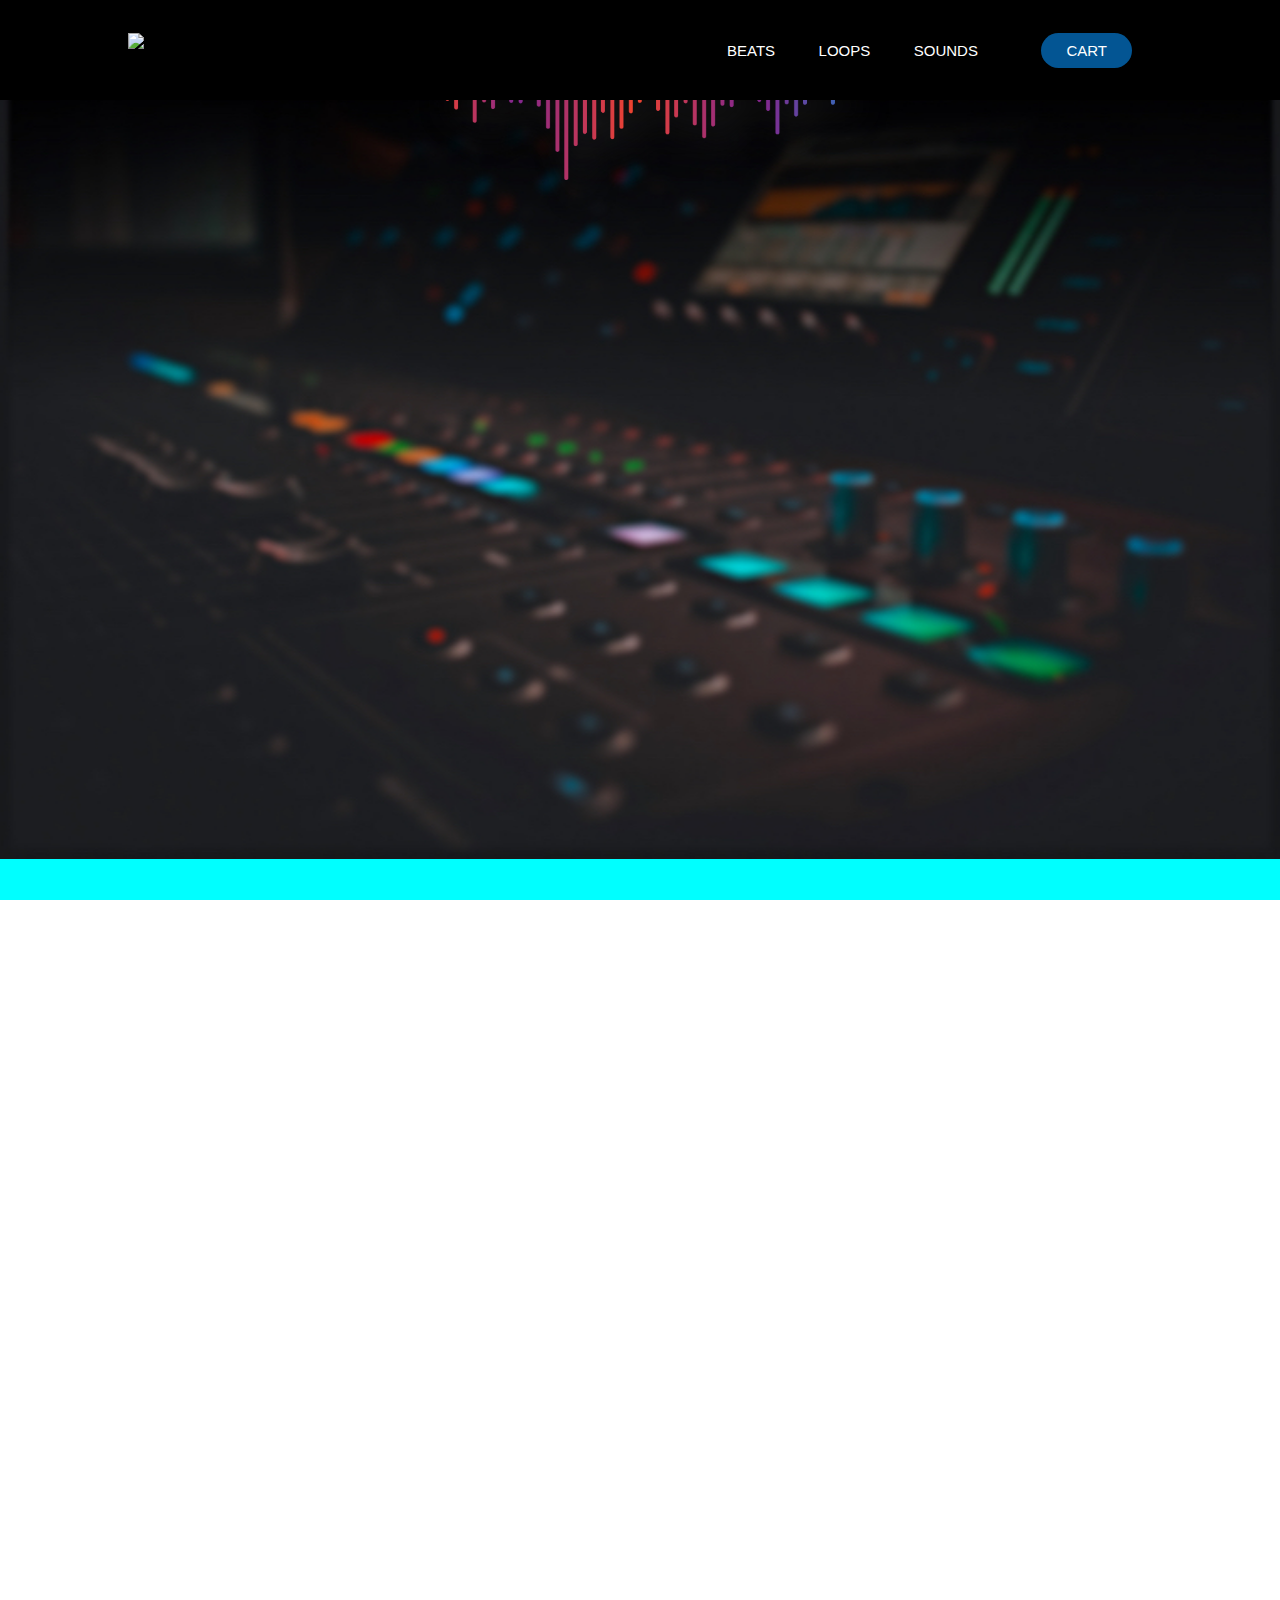
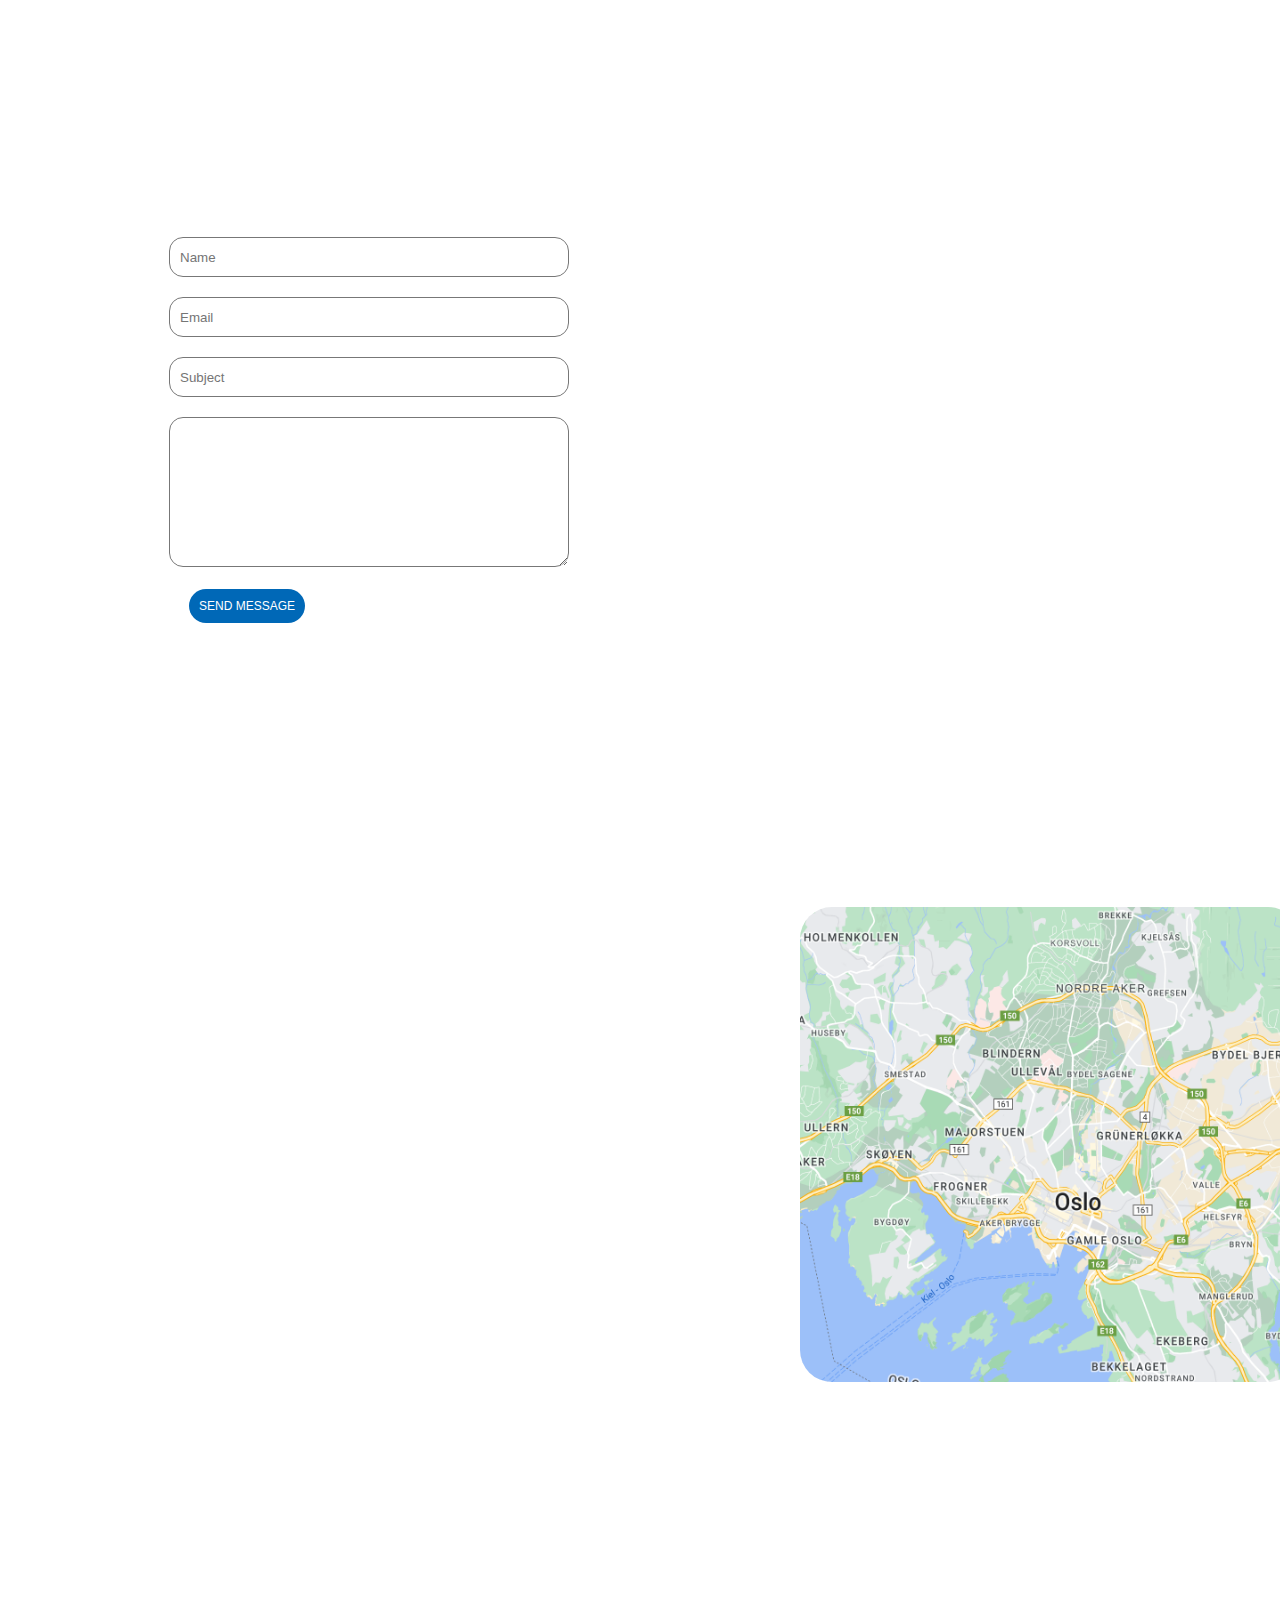
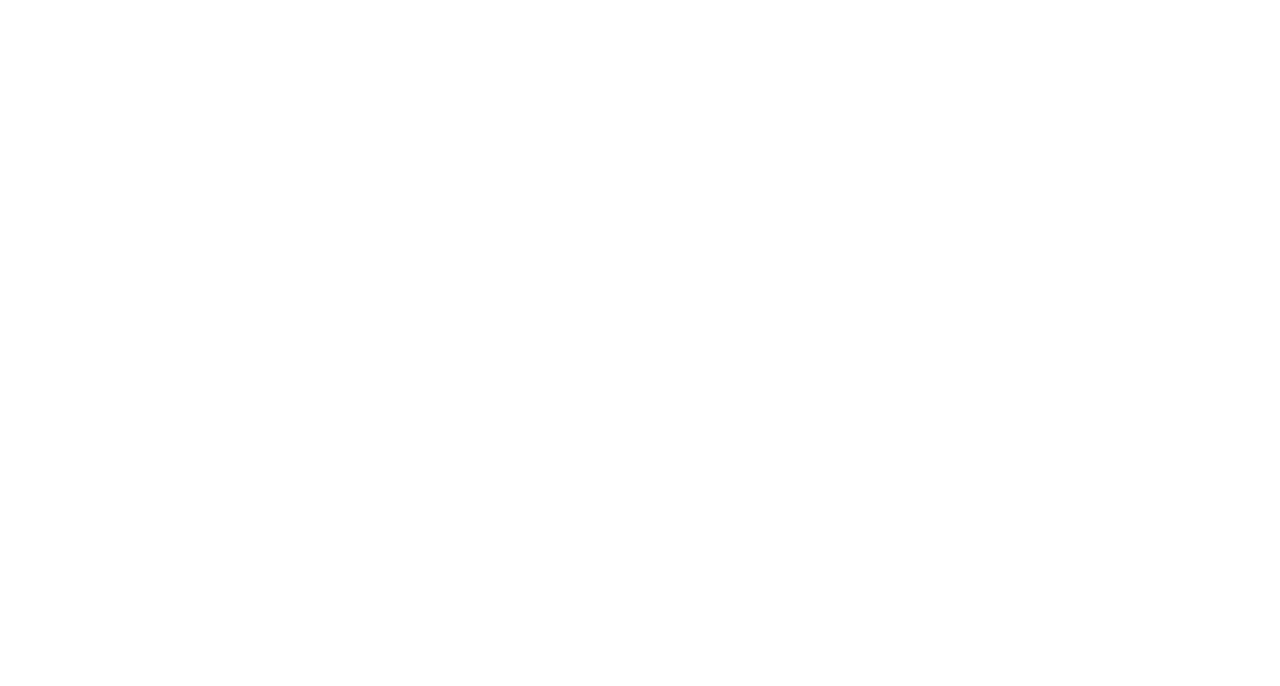
==== index.html @ ac512ab8 "g" ====
<!DOCTYPE html>
<html lang="en">

     <head>
          <meta charset="utf-8"> 
          <meta http-equiv="X-UA-Compatible" content="IE-edge"> 
          <title> FUDGEWAV</title>
          <meta name="description" content="Music for sale">
          <meta name="viewport" content="width=device-widht, initial scale=1"> 
          <link rel="stylesheet" href="./CSS/style.css"> 
    </head>
    <body>
       <!--<div class="background_image">
             <img class="background_image" src="./bg5.jpg">
        </div> --> 
       
<!--NAV MENU-->

        <header class="header"> 
                <nav>
                    <img class="logo" src="../My_ideal_page/Assets/logo1.svg">  
                    <ul class="nav__links">
                        <li> <a href="#">Beats</a></li>
                        <li> <a href="#">Loops</a></li>
                        <li> <a href="#">Sounds</a></li>
                        <li><a class="cta" href="#"><button>Cart</button></a></li>
                    </ul>
                    <img class="hamburger_menu" src="./hamburgermen.svg">
                 </nav>
     </header>

<!-- HERO SECTION -->

<main>
              <section class="background_image">
                  <img class="background" src="./bg5.jpg">
              </section>
            <section class="hero">
                <img class="soundwave" src="./Assets/soundwave.png">
            </section>
              

            <img class="kart" src="./karto.png">  

            <div class="contact-box"> 
                <form> 
                    <input type="text" class="input-field" placeholder="Name">
                    <input type="email" class="input-field" placeholder="Email">
                    <input type="text" class="input-field" placeholder="Subject">
                    <textarea type="Send Message" class="input-field textarea-field" placeholder="Message">
                    </textarea>
                    <button type="button" class="btn">Send Message</button>
                </form>
                </div>
        </main>
    <section></section>

    </body>

    <footer>
        
    </footer>

</html>
---- CSS/style.css ----
@import url('https://fonts.googleapis.com/css2?family=Roboto:wght@500&display=swap');



* {
    box-sizing: border-box;
    margin: 0;
    padding: 0; 
    font-family: "open sans" sans-serif; 
}


html {
    font-size: 14px; /* 1rem verdi i mobil versjon */
}
 


section {
    height: 100vh;
    font-family: "open sans" sans-serif;
    color: rgb(0, 0, 0);
    display: flex;
    justify-content: center;
    align-items: top;
}


h1 {
    margin-top: 150px;
    font-family: "roboto";
    font-size: 25px;

}





h2 {
   font-family: "roboto";
   font-style: italic;
   font-weight: 100; 
   font-size: 19px; 
   justify-content: center;
   margin-top: 300px;
   position: absolute;
   align-items: center;
   margin: auto auto;
   margin-top: 300px;
   text-align: center;
   width: 700px;


}
.background_image {
    position: absolute;
    justify-content: center;
    align-items: center;
    background: no-repeat;
    width: 100%;
}

.hero {
    width: 100%;
    height: 100vh;
    justify-content: 100%;
    align-items: 100%;
    background-color: aqua;
}

.hero > .soundwave {
    align-items: center;
    justify-content: center;
    max-width: 50vw;
    max-height: 20vh;
    width: auto;
    justify-content: center;
    -webkit-filter: drop-shadow(15px 15px 15px #222);
  filter: drop-shadow(15px 15px 15px #222);    
}






.kart {
    align-items: center;
    height: 475px;
    width: 500px;
    margin-left: 800px;
    margin-top: 1607px;
    right: 15%;
    border-radius: 32px;
}





.four {
    background-color: rgb(28, 30, 32);
}






    






body {

}








/* NAVIGATION BAR */

.header {
    position: fixed;
    top: 0;
    width: 100%;
    height: 100px;
    padding: 5vh 10vw;
    box-sizing: border-box;
    background: rgb(0, 0, 0);
    color: white;
    z-index: 9999;
}
header > nav {
    width: 100%;
    display: flex;
    flex-direction: row;
    justify-content: space-between;
}
header > nav > .hamburger_menu {
    display: none;
}
li, a, button {
    font-family: "open sans", sans-serif;
    font-weight: 500;
    font-size: 15px;
    color: white;
    text-decoration: none;
    cursor: pointer;
}
header {
    display: flex;
    justify-content: flex-end;
    align-items: center;
    padding: 30px 10%;
}
.logo {
    cursor: pointer;
    margin-right: auto;
    
}
.nav__links {
    list-style: none;
    text-transform: uppercase;
}
.nav__links li {
    display: inline-block;
    padding: 0px 20px;
}
.nav__links li a {
    transition: all 0.3s ease 0s;
}
.nav__links li a:hover {
    color: rgb(1, 51, 90); 
}
button {
    margin-left: 20px;
    padding: 9px 25px;
    background-color: rgb(3, 85, 147);
    border: none;
    border-radius: 50px;
    cursor: pointer;
    transition: all 0.3s ease 0s;
    text-transform: uppercase
}
button:hover {
    background-color: rgb(0, 104, 183, 0.7); 
}

/* HERO SECTION */

.background_image {
    display: flex;
    flex-direction: column;
    justify-content: center;
    align-items: center;
    width:100%;
    height: fit-content;
}
.background_image > .background {
    justify-content: center;
    align-items: center;
    position: sticky;
    width:100%;
    height: fit-content;
}
.background_image > .soundwave {
    justify-content: center;
    align-items: center;
}







.contact-box{
    width: 500px;
    background-color: #fff;
    top: 50%;
    left: 50%;
    transform: translate(-50%,-50%);
    position: absolute;
    margin-top: 1570px;
    left: 30%;
    font-family: "open sans" sans-serif;
    border-radius: 32px;
}





form {
    margin: 35px;
}





.input-field {
    width: 400px;
    height: 40px;
    margin-top: 20px;
    padding-left: 10px;
    padding-right: 10px;
    border: 1px solid #777;
    border-radius: 14px;
    outline: none;
}





.textarea-field {
    height: 150px;
    padding-top: 10px;
    font-family: "open sans" sans-serif;

}





.btn {
    border-radius: 20px;
    color: #fff;
    margin-top: 18px;
    padding: 10px;
    background-color: rgb(0, 104, 183);
    font-size: 12px;
    font-family: "open sans" sans-serif;
    border: none;
    cursor: pointer;
}

@media (max-width: 768px;) {

header > nav > ul {
    display: none;
}
header > nav > .hamburger_menu {
    display: flex;
    max-width: 2vw;
}
}
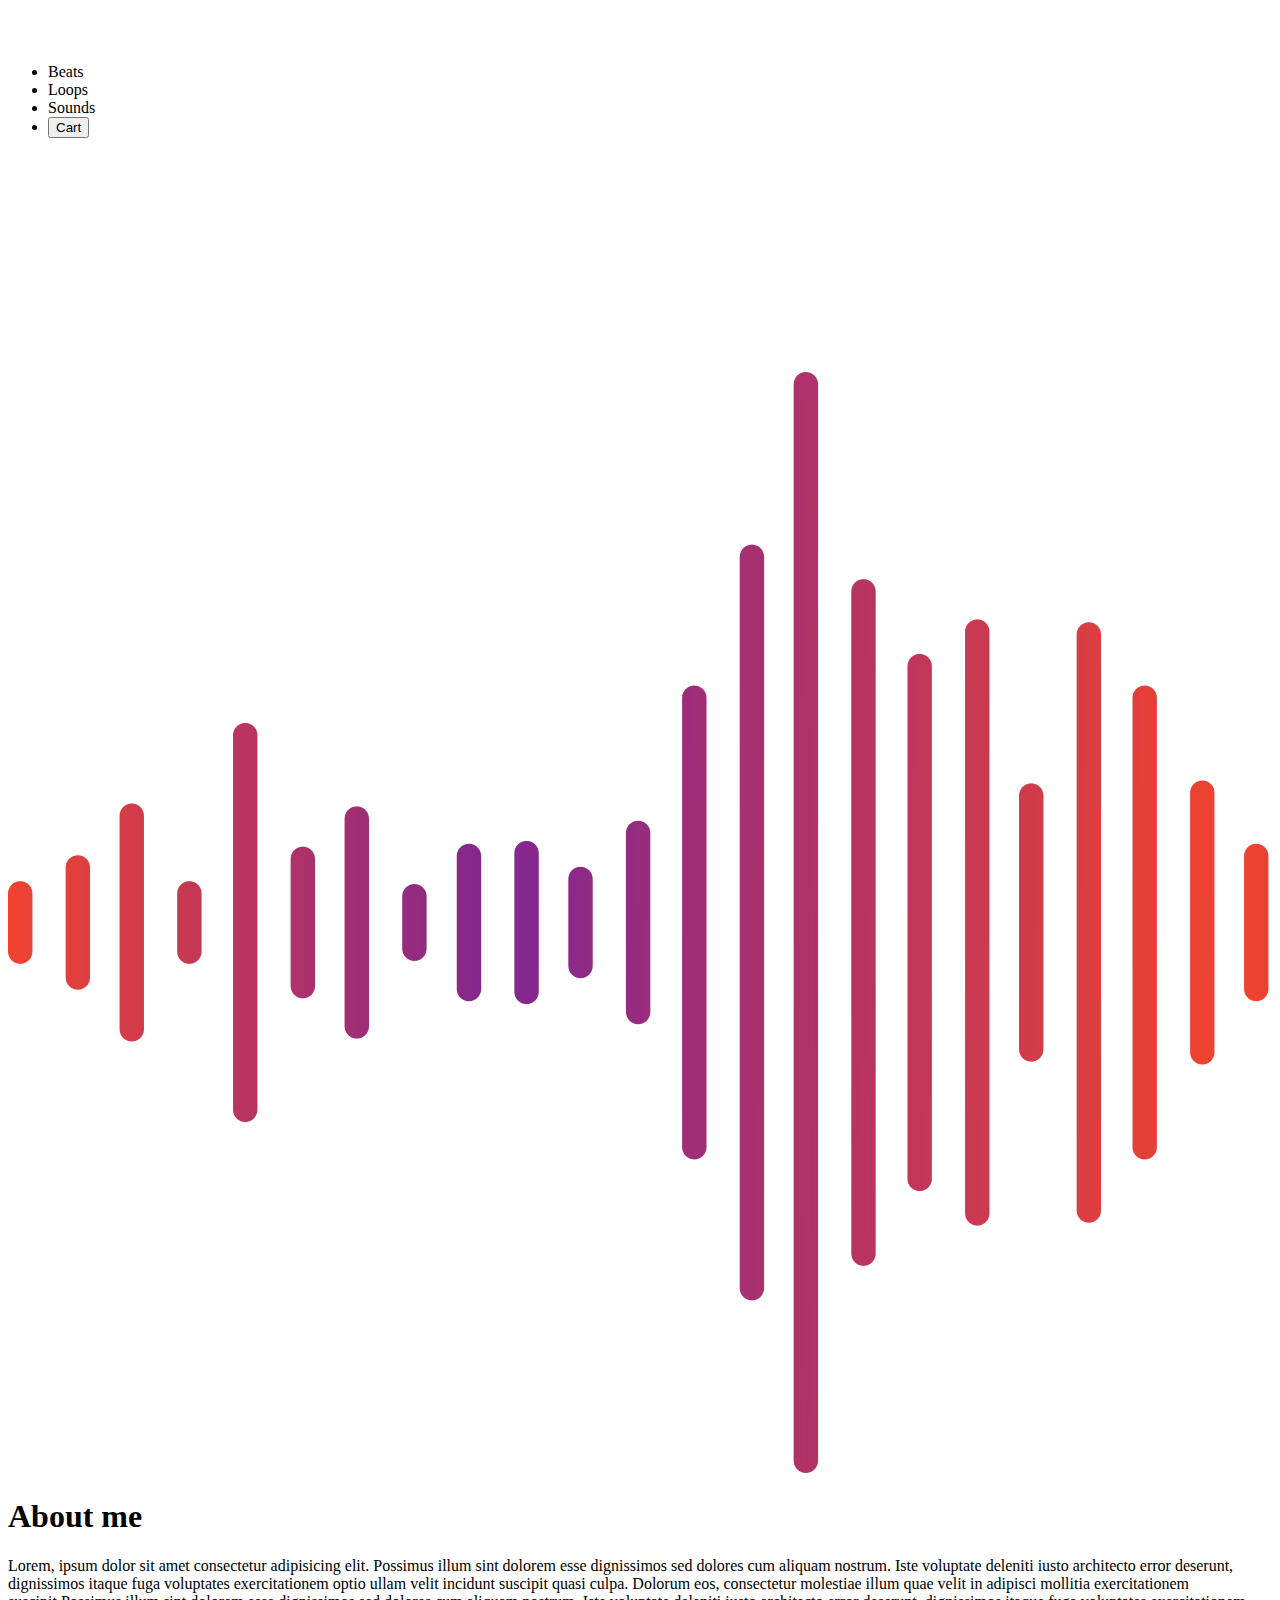
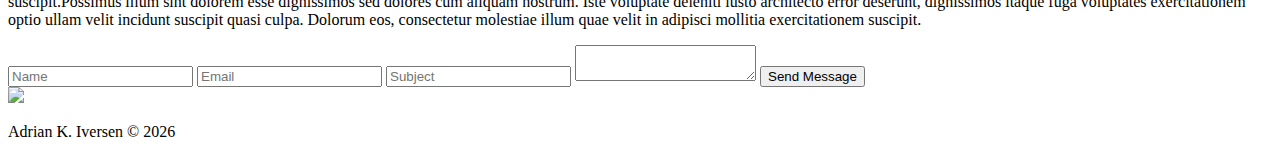
==== commit c0e4e030: "jj" ====
--- a/index.html
+++ b/index.html
@@ -7,14 +7,63 @@
           <title> FUDGEWAV</title>
           <meta name="description" content="Music for sale">
           <meta name="viewport" content="width=device-widht, initial scale=1"> 
-          <link rel="stylesheet" href="./CSS/style.css"> 
+          <link rel="stylesheet" href="./style.css"> 
     </head>
-    <body>
-       <!--<div class="background_image">
-             <img class="background_image" src="./bg5.jpg">
-        </div> --> 
-       
+<body>
+
 <!--NAV MENU-->
+
+<header>
+    <nav>
+        <img class="logo" src="./Assets/logo1.svg">
+        <ul>
+            <li>Beats</li>
+            <li>Loops</li>
+            <li>Sounds</li>
+            <li><button>Cart</button></li>
+        </ul>
+        <img class="hamburger_menu" src="./hamburgermen.svg">
+    </nav>
+</header>
+
+<!-- HERO SECTION -->
+
+<main>
+    <section class="hero_section">
+        <div>
+            <img src="./Assets/soundwave.png">
+        </div>
+           
+    </section>
+
+<!-- ABOUT SECTION-->
+
+<section class="about">
+    <div class="container">
+        <h1>About me</h1>
+        <p>Lorem, ipsum dolor sit amet consectetur adipisicing elit. Possimus illum sint dolorem esse dignissimos sed dolores cum aliquam nostrum. Iste voluptate deleniti iusto architecto error deserunt, dignissimos itaque fuga voluptates exercitationem optio ullam velit incidunt suscipit quasi culpa. Dolorum eos, consectetur molestiae illum quae velit in adipisci mollitia exercitationem suscipit.Possimus illum sint dolorem esse dignissimos sed dolores cum aliquam nostrum. Iste voluptate deleniti iusto architecto error deserunt, dignissimos itaque fuga voluptates exercitationem optio ullam velit incidunt suscipit quasi culpa. Dolorum eos, consectetur molestiae illum quae velit in adipisci mollitia exercitationem suscipit.</p>
+    </div>
+</section>
+
+<!-- CONTACT SECTION-->
+<section class="contact">
+    <div class="container">
+        
+        <form> 
+            <input type="text" class="input-field" placeholder="Name">
+            <input type="email" class="input-field" placeholder="Email">
+            <input type="text" class="input-field" placeholder="Subject">
+            <textarea type="Send Message" class="input-field textarea-field" placeholder="Message">
+            </textarea>
+            <button type="button" class="btn">Send Message</button>
+        </form>
+        <img class="kart" src="./Assets/karto.png">
+    </div>
+</section>
+
+</main>
+
+<!--NAV MENU
 
         <header class="header"> 
                 <nav>
@@ -27,9 +76,9 @@
                     </ul>
                     <img class="hamburger_menu" src="./hamburgermen.svg">
                  </nav>
-     </header>
+     </header>-->
 
-<!-- HERO SECTION -->
+<!-- HERO SECTION 
 
 <main>
               <section class="background_image">
@@ -38,27 +87,11 @@
             <section class="hero">
                 <img class="soundwave" src="./Assets/soundwave.png">
             </section>
-              
-
-            <img class="kart" src="./karto.png">  
-
-            <div class="contact-box"> 
-                <form> 
-                    <input type="text" class="input-field" placeholder="Name">
-                    <input type="email" class="input-field" placeholder="Email">
-                    <input type="text" class="input-field" placeholder="Subject">
-                    <textarea type="Send Message" class="input-field textarea-field" placeholder="Message">
-                    </textarea>
-                    <button type="button" class="btn">Send Message</button>
-                </form>
-                </div>
-        </main>
-    <section></section>
-
+        </main>-->
     </body>
 
+
     <footer>
-        
+        <p>Adrian K. Iversen © <script>document.write(/\d{4}/.exec(Date())[0])</script></p>
     </footer>
-
 </html>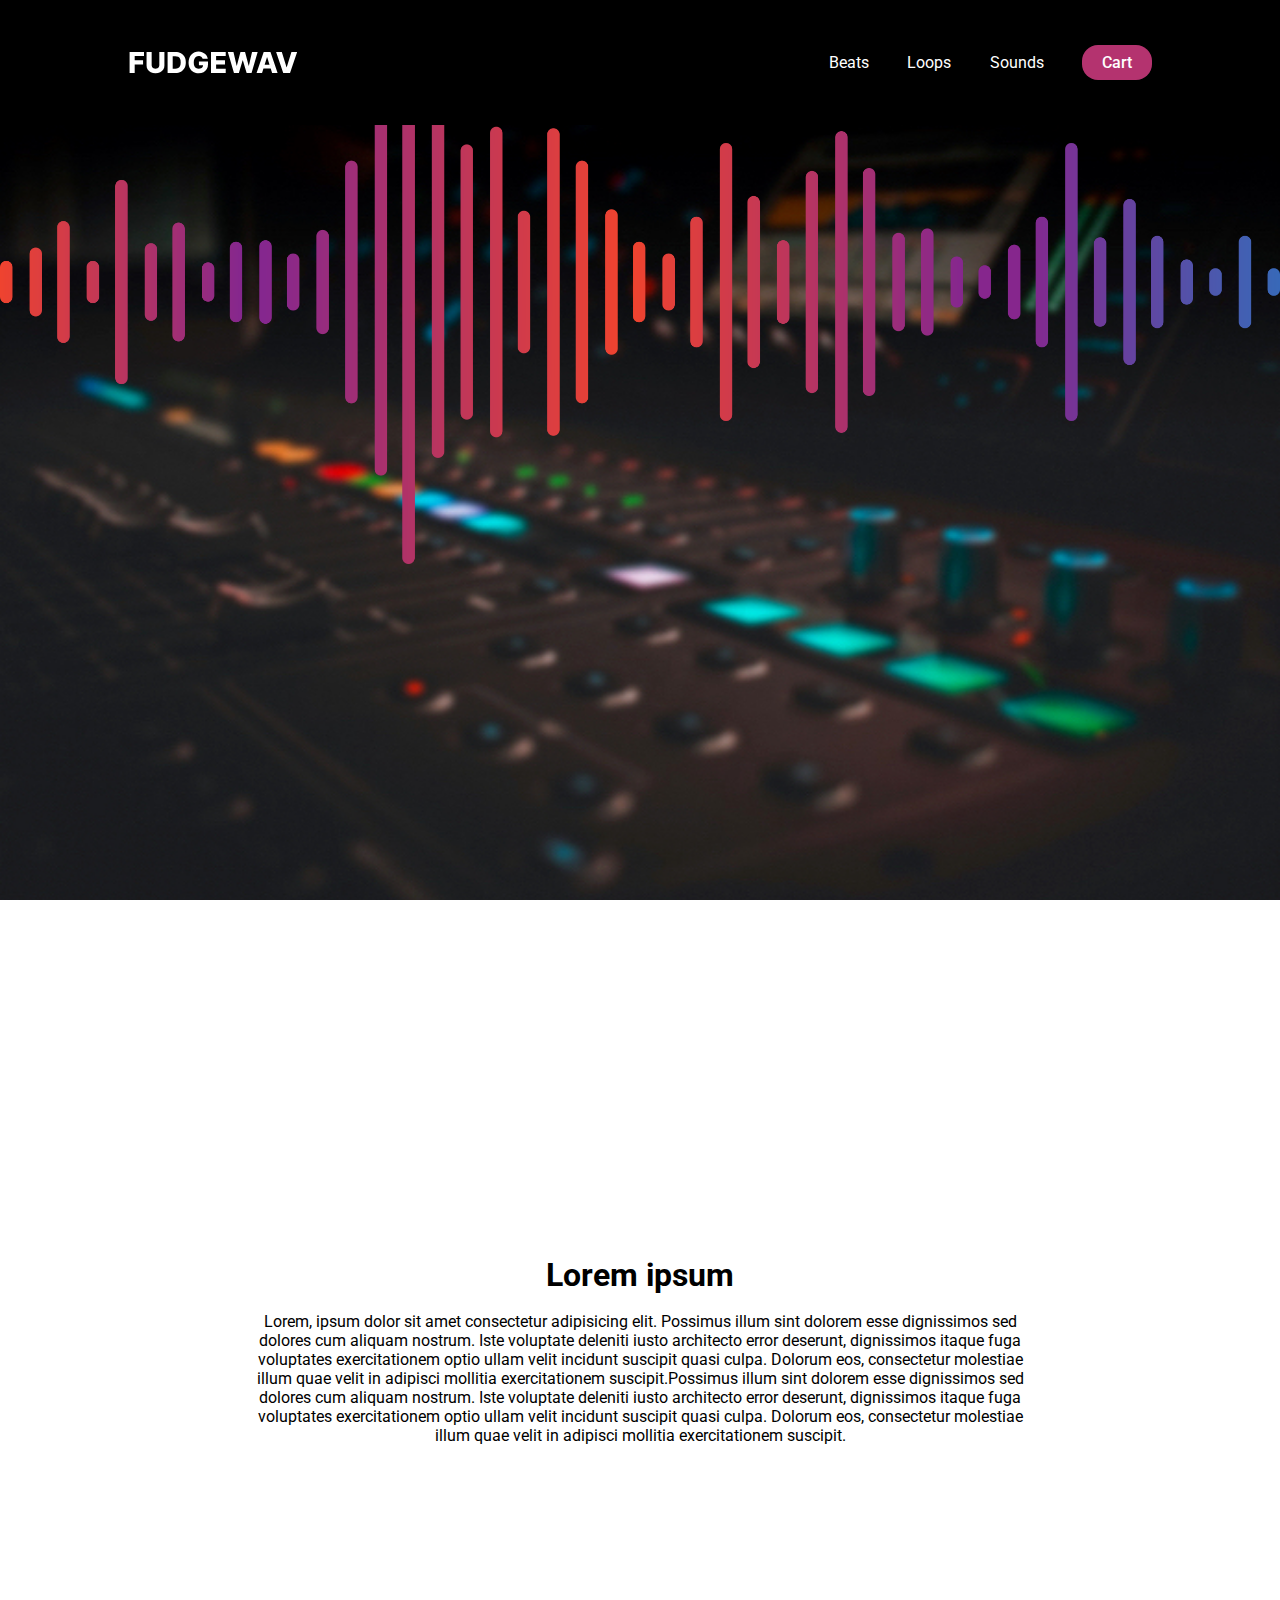
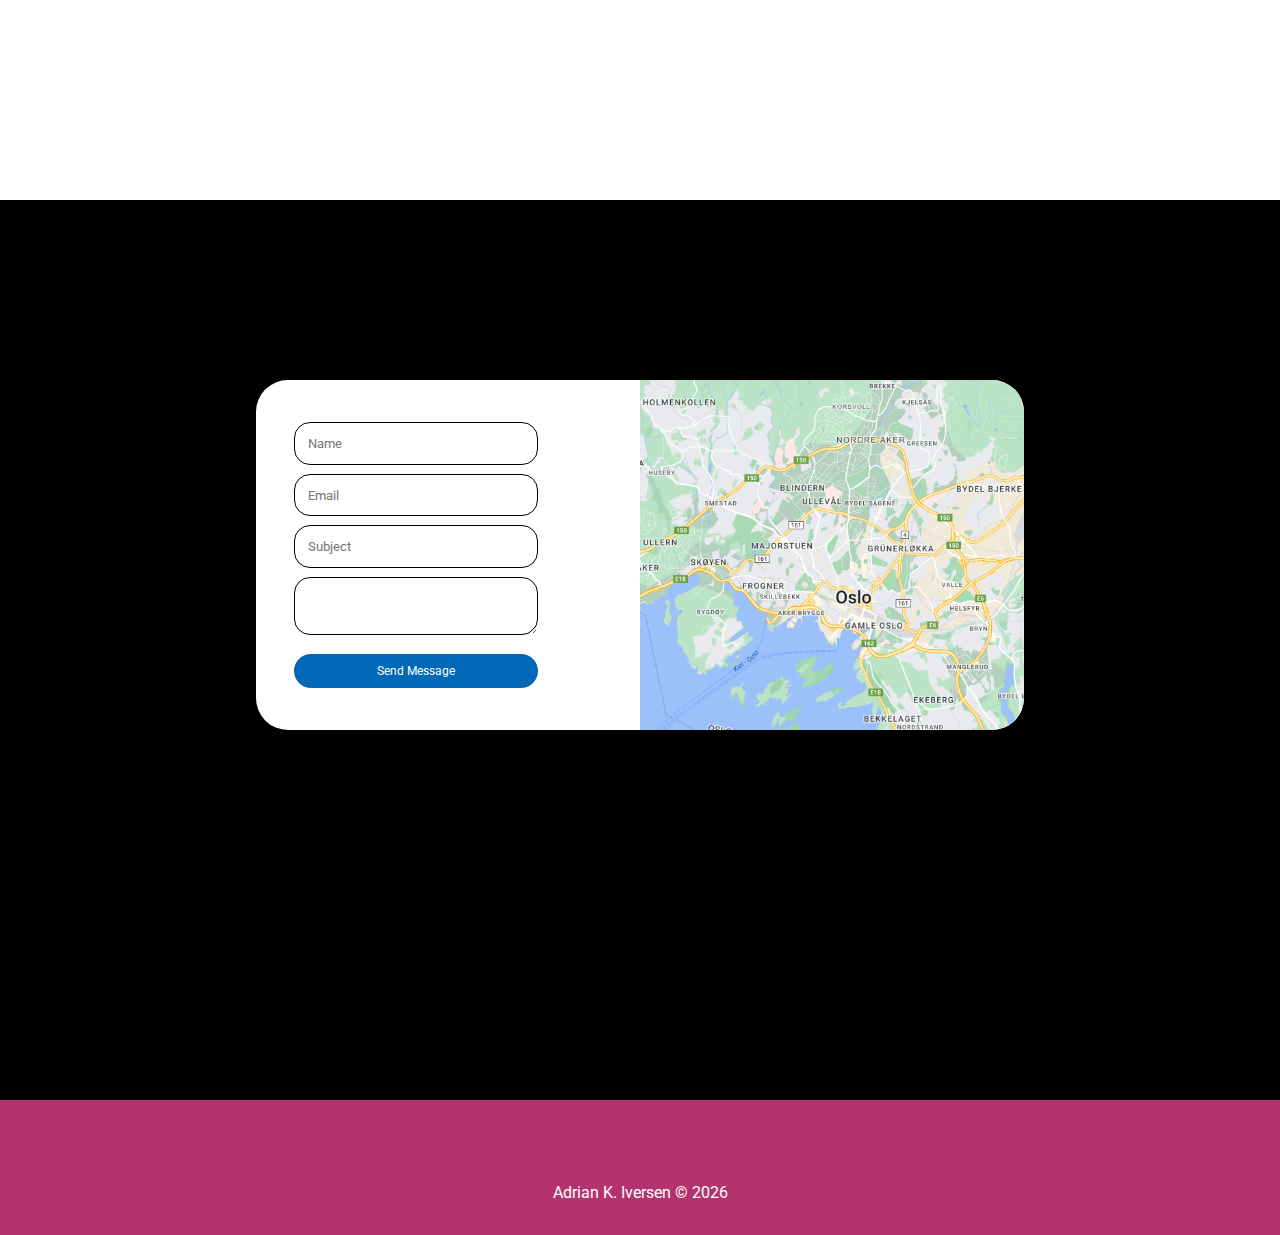
==== commit a067896a: "hei" ====
--- a/index.html
+++ b/index.html
@@ -22,16 +22,16 @@
             <li>Sounds</li>
             <li><button>Cart</button></li>
         </ul>
-        <img class="hamburger_menu" src="./hamburgermen.svg">
+        <img class="hamburger_menu" src="./Assets/hamburgermen.svg">
     </nav>
 </header>
-
+ 
 <!-- HERO SECTION -->
 
 <main>
     <section class="hero_section">
         <div>
-            <img src="./Assets/soundwave.png">
+            <img src="./Assets/soundwave.png"> 
         </div>
            
     </section>
@@ -40,7 +40,7 @@
 
 <section class="about">
     <div class="container">
-        <h1>About me</h1>
+        <h1>Lorem ipsum</h1>
         <p>Lorem, ipsum dolor sit amet consectetur adipisicing elit. Possimus illum sint dolorem esse dignissimos sed dolores cum aliquam nostrum. Iste voluptate deleniti iusto architecto error deserunt, dignissimos itaque fuga voluptates exercitationem optio ullam velit incidunt suscipit quasi culpa. Dolorum eos, consectetur molestiae illum quae velit in adipisci mollitia exercitationem suscipit.Possimus illum sint dolorem esse dignissimos sed dolores cum aliquam nostrum. Iste voluptate deleniti iusto architecto error deserunt, dignissimos itaque fuga voluptates exercitationem optio ullam velit incidunt suscipit quasi culpa. Dolorum eos, consectetur molestiae illum quae velit in adipisci mollitia exercitationem suscipit.</p>
     </div>
 </section>
--- a/style.css
+++ b/style.css
@@ -0,0 +1,223 @@
+@import url('https://fonts.googleapis.com/css2?family=Roboto:wght@500&display=swap');
+
+
+
+* {
+    box-sizing: border-box;
+    margin: 0;
+    padding: 0; 
+}
+body {
+    padding: 0;
+    margin: 0;
+}
+
+
+
+@media screen and (max-width: 768px) {
+    nav ul {
+        display:none;
+    }
+}
+
+@media screen and (max-width: 768px) {
+   nav .hamburger_menu {
+       display: flex;
+       cursor: pointer;
+   }
+}
+
+
+/* NAVIGATION BAR */
+
+
+
+header {
+    position: fixed;
+    z-index: 9999;
+    top:0;
+    width: 100%;
+    height: auto;
+    background-color: black;
+    padding-block: 5vh;
+    padding-inline: 10vw;
+    justify-content: center;
+    align-items: center;
+}
+
+nav {
+    display: flex;
+    flex-direction: row;
+    justify-content: space-between;
+    align-items: center;
+}
+
+nav > ul {
+    display: flex;
+    flex-direction: row;
+    column-gap: 3vw;
+    align-items: center;
+    justify-content: center;
+}
+nav > ul > li {
+    color: white;
+    list-style: none;
+    font-family: 'Roboto';
+    align-items: center;
+    justify-content: center;
+    cursor: pointer;
+    transition: all 0.3s ease 0s;
+}
+
+li:hover {
+    color:rgb(180, 51, 111);
+}
+
+nav > ul > li > button {
+    padding: 8px 20px;
+    border-radius: 16px;
+    border: none;
+    background-color: rgb(180, 51, 111);
+    color: black;
+    font-family: 'Roboto';
+    font-size: 16px;
+    font-weight: 500;
+    justify-content: center;
+    align-items: center;
+    cursor: pointer;
+    color: white;
+    transition: all 0.3s ease 0s;
+}
+
+nav > ul > li > button:hover {
+    background-color: rgb(117, 24, 67); 
+}
+
+nav > ul > li > button > img {
+    max-width: 1.5vw;
+    margin-right: 1vw;
+}
+nav > .hamburger_menu {
+    display: none;
+}
+
+
+/* HERO SECTION */
+main {
+    width: 100%;
+}
+
+.hero_section {
+    height: 100vh;
+    width: 100vw;
+    justify-content: center;
+    align-items: center;
+    background-image: url("./Assets/bg6.jpg");
+    background-size: cover;
+    background-repeat: no-repeat;
+}
+main > .hero_section > div {
+    width: 100vw;
+    height: 100vh;
+    justify-content: center;
+    align-items: center;
+}
+.hero_section > div > img {
+    width: 100vw;  
+    height: auto;
+    justify-content: center;
+    align-items: center;
+}
+
+.hero_section > div > .wave {
+    -webkit-filter: drop-shadow(15px 15px 15px #222);
+    filter: drop-shadow(15px 15px 15px #222);
+}
+
+
+
+/* ABOUT SECTION */
+
+.about > .container {
+    height: 100vh;
+    display: flex;
+    flex-direction: column;
+    row-gap: 2vh;
+    justify-content: center;
+    align-items: center;
+    padding: 20vh 20vw;
+    font-family: 'Roboto';
+    text-align: center;
+}
+
+
+
+/* CONTACT SECTION */
+.contact {
+    height: 100vh;
+    background-color: black;
+    width: 100%;
+    justify-content: center;
+    align-items: center;
+    padding: 20vh 20vw;
+}
+.contact > .container {
+    justify-content: center;
+    align-items: center;
+    display: flex;
+    flex-direction: row;
+    column-gap: 5vw;
+    border-radius: 32px;
+    overflow: hidden;
+    background-color: white;
+    width: fit-content;
+}
+.contact > .container > form {
+    display: flex;
+    flex-direction: column;
+    row-gap: 1vh;
+    width: 25vw;
+    padding: 3vw;
+}
+.input-field {
+    border: solid black 1px;
+    border-radius: 16px;
+    padding: 1vw;
+    font-family: 'Roboto';
+    color: black;
+}
+
+.btn {
+    border-radius: 20px;
+    color: #fff;
+    margin-top: 10px;
+    padding: 10px;
+    background-color: rgb(0, 104, 183);
+    font-size: 12px;
+    font-family: 'Roboto';
+    border: none;
+    cursor: pointer;
+}
+.contact > .container > img {
+    max-width: 30vw;
+}
+
+/* FOOTER */ 
+
+footer { 
+    text-align: center;
+    font-family: "roboto"; 
+    font size: 10px; 
+    height: 15vh;
+    background-color: rgb(180, 51, 111); 
+    color: #fff;
+    align-content: center;
+    justify-content: center;
+    padding-top: 50px;
+}
+
+
+
+
+
+
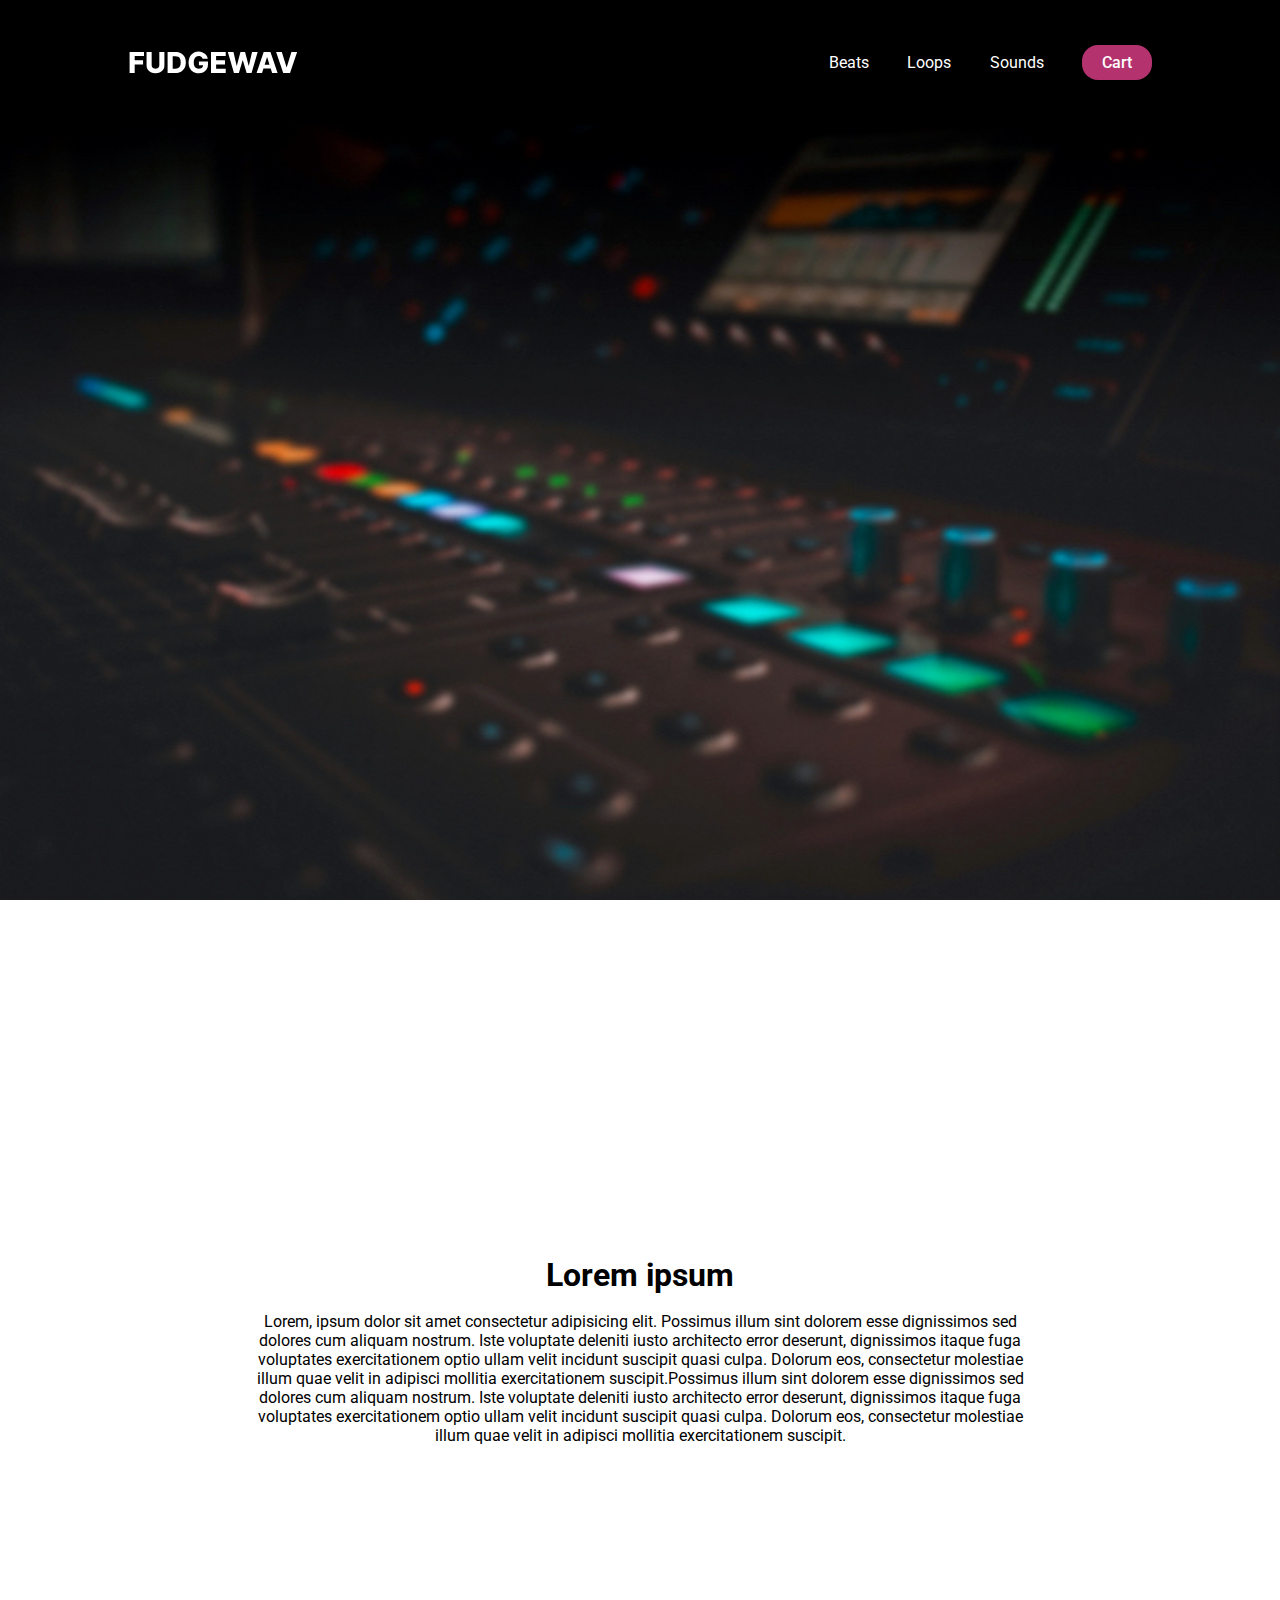
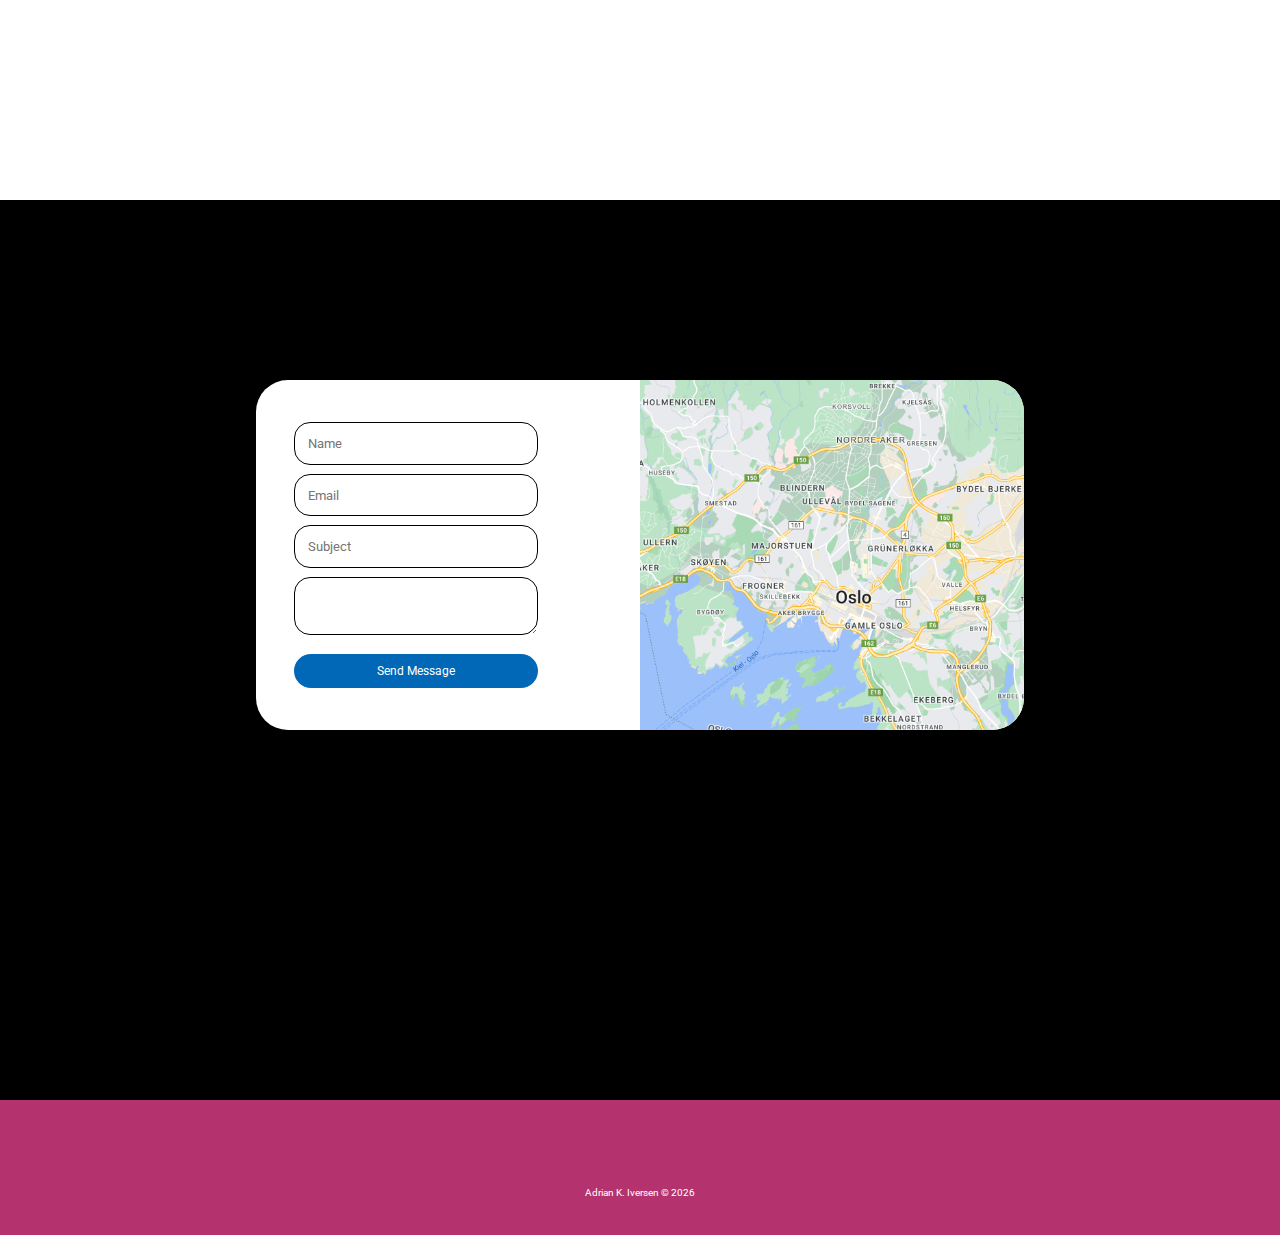
==== commit 960bed4b: "jgjgj" ====
--- a/index.html
+++ b/index.html
@@ -31,10 +31,16 @@
 <main>
     <section class="hero_section">
         <div>
+            <p>Test. test...</p>
+        </div>
+        
+        
+    </section>
+        <!--<div>
             <img src="./Assets/soundwave.png"> 
         </div>
            
-    </section>
+   
 
 <!-- ABOUT SECTION-->
 
--- a/style.css
+++ b/style.css
@@ -53,7 +53,7 @@
 }
 
 nav > ul {
-    display: flex;
+    display: flex; 
     flex-direction: row;
     column-gap: 3vw;
     align-items: center;
@@ -108,30 +108,32 @@
 }
 
 .hero_section {
-    height: 100vh;
-    width: 100vw;
-    justify-content: center;
-    align-items: center;
+    height: 100%;
+    width: auto;
+}
+main > .hero_section > div {
     background-image: url("./Assets/bg6.jpg");
     background-size: cover;
     background-repeat: no-repeat;
-}
-main > .hero_section > div {
-    width: 100vw;
+    width: 100%;
     height: 100vh;
     justify-content: center;
     align-items: center;
 }
+main > .hero_section > div > p {
+    color: white;
+    text-align: center;
+    align-items: center;
+    justify-content: space-around;
+}
+
 .hero_section > div > img {
-    width: 100vw;  
-    height: auto;
-    justify-content: center;
-    align-items: center;
-}
-
-.hero_section > div > .wave {
     -webkit-filter: drop-shadow(15px 15px 15px #222);
     filter: drop-shadow(15px 15px 15px #222);
+    width: 50vw;  
+    height: auto;
+    justify-content: center;
+    align-items: center;
 }
 
 
@@ -207,7 +209,7 @@
 footer { 
     text-align: center;
     font-family: "roboto"; 
-    font size: 10px; 
+    font-size: 10px; 
     height: 15vh;
     background-color: rgb(180, 51, 111); 
     color: #fff;
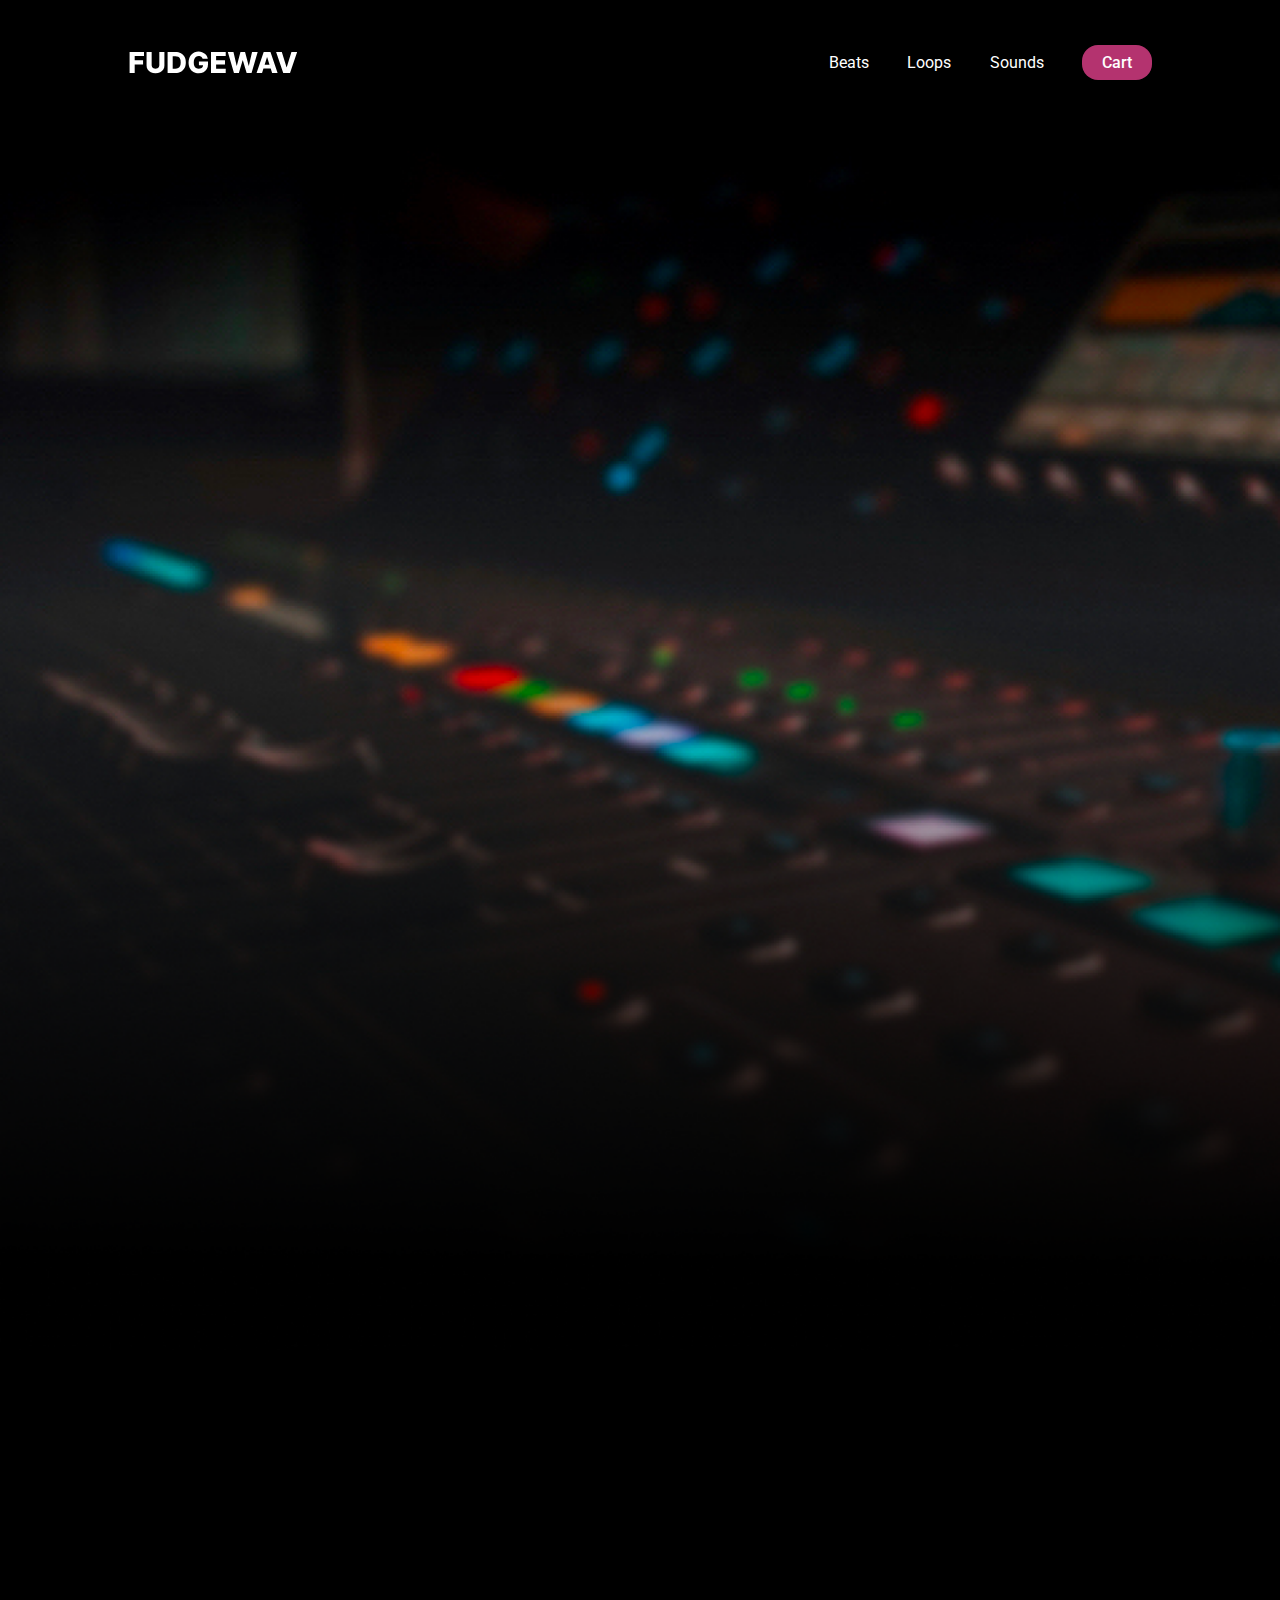
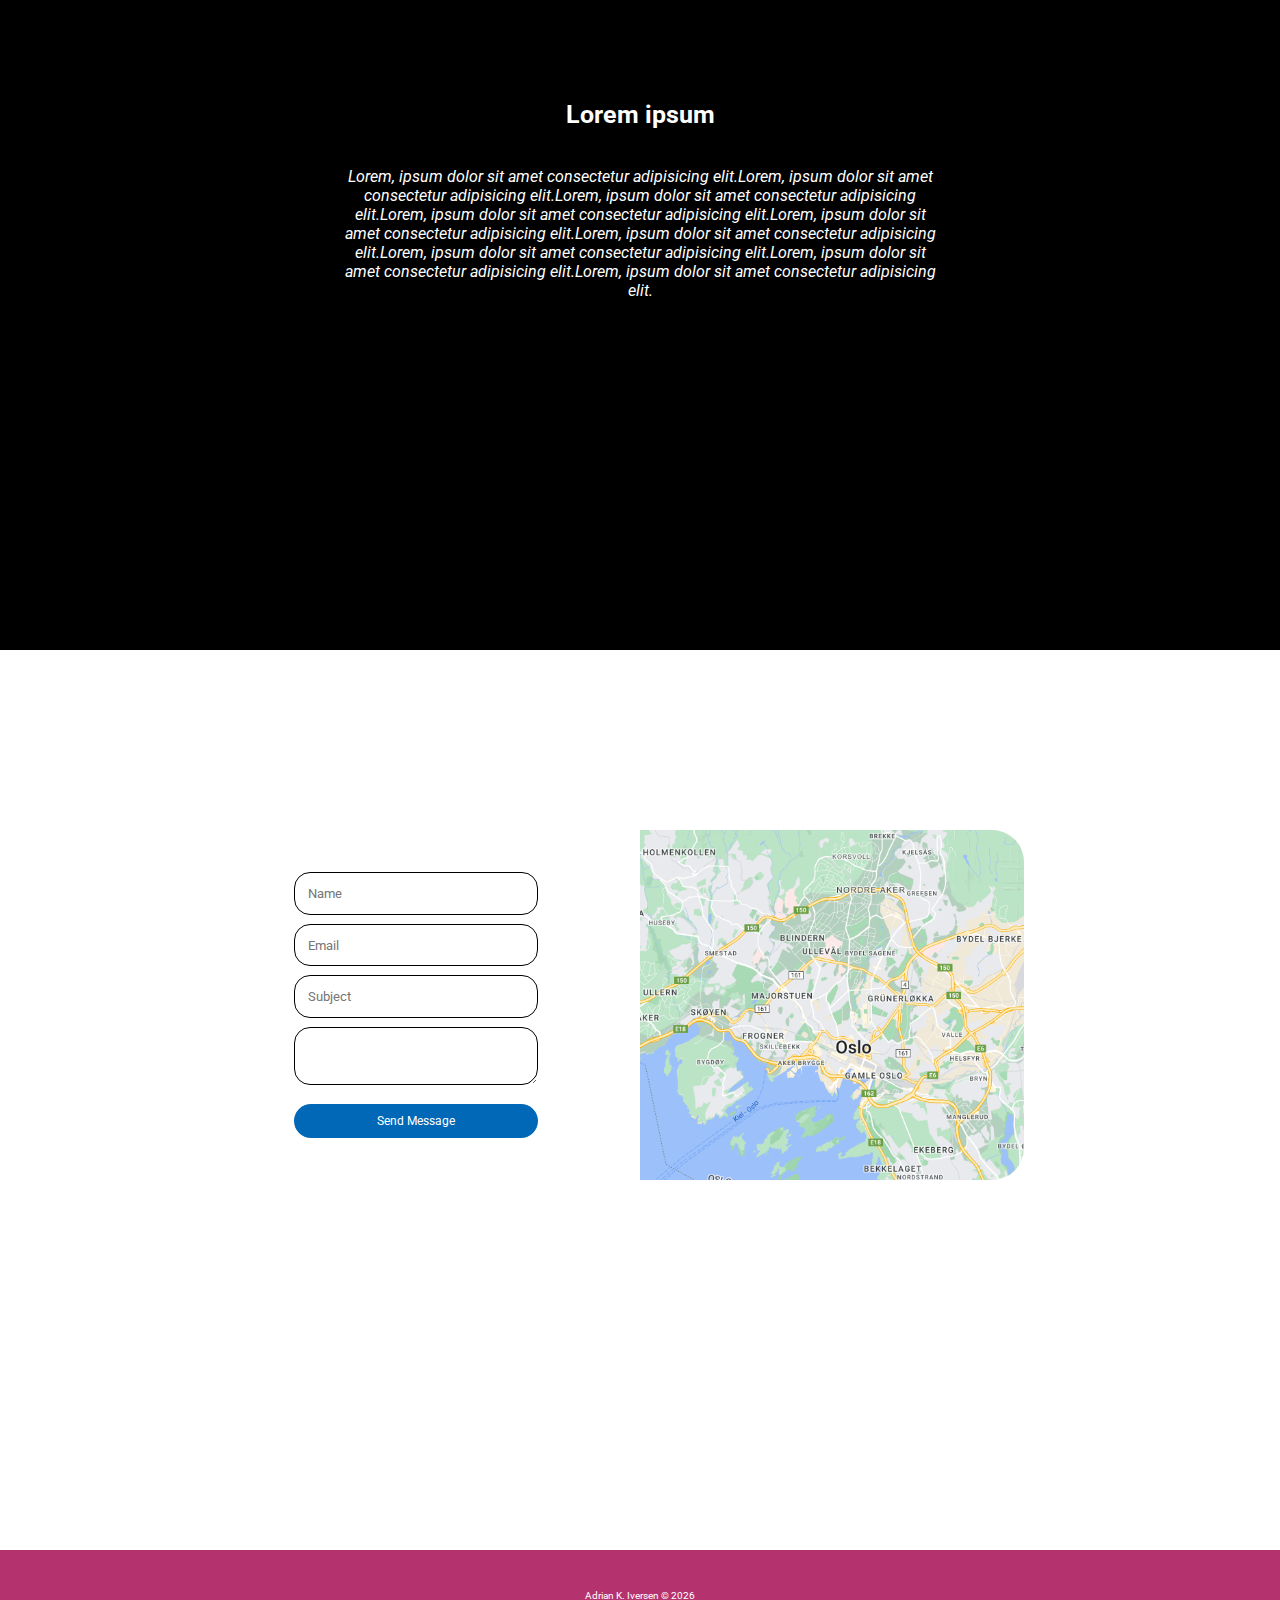
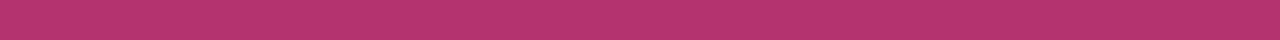
==== commit 7c79ca41: "yes" ====
--- a/index.html
+++ b/index.html
@@ -6,7 +6,7 @@
           <meta http-equiv="X-UA-Compatible" content="IE-edge"> 
           <title> FUDGEWAV</title>
           <meta name="description" content="Music for sale">
-          <meta name="viewport" content="width=device-widht, initial scale=1"> 
+          <meta name="viewport" content="width=device-width, initial-scale=1"> 
           <link rel="stylesheet" href="./style.css"> 
     </head>
 <body>
@@ -30,15 +30,13 @@
 
 <main>
     <section class="hero_section">
-        <div>
-            <p>Test. test...</p>
+      <div>
+           
         </div>
-        
+          <!--<img src="./Assets/soundwave.png">--> 
         
     </section>
-        <!--<div>
-            <img src="./Assets/soundwave.png"> 
-        </div>
+       
            
    
 
@@ -47,7 +45,7 @@
 <section class="about">
     <div class="container">
         <h1>Lorem ipsum</h1>
-        <p>Lorem, ipsum dolor sit amet consectetur adipisicing elit. Possimus illum sint dolorem esse dignissimos sed dolores cum aliquam nostrum. Iste voluptate deleniti iusto architecto error deserunt, dignissimos itaque fuga voluptates exercitationem optio ullam velit incidunt suscipit quasi culpa. Dolorum eos, consectetur molestiae illum quae velit in adipisci mollitia exercitationem suscipit.Possimus illum sint dolorem esse dignissimos sed dolores cum aliquam nostrum. Iste voluptate deleniti iusto architecto error deserunt, dignissimos itaque fuga voluptates exercitationem optio ullam velit incidunt suscipit quasi culpa. Dolorum eos, consectetur molestiae illum quae velit in adipisci mollitia exercitationem suscipit.</p>
+        <p>Lorem, ipsum dolor sit amet consectetur adipisicing elit.Lorem, ipsum dolor sit amet consectetur adipisicing elit.Lorem, ipsum dolor sit amet consectetur adipisicing elit.Lorem, ipsum dolor sit amet consectetur adipisicing elit.Lorem, ipsum dolor sit amet consectetur adipisicing elit.Lorem, ipsum dolor sit amet consectetur adipisicing elit.Lorem, ipsum dolor sit amet consectetur adipisicing elit.Lorem, ipsum dolor sit amet consectetur adipisicing elit.Lorem, ipsum dolor sit amet consectetur adipisicing elit.</p>
     </div>
 </section>
 
--- a/style.css
+++ b/style.css
@@ -13,19 +13,6 @@
 }
 
 
-
-@media screen and (max-width: 768px) {
-    nav ul {
-        display:none;
-    }
-}
-
-@media screen and (max-width: 768px) {
-   nav .hamburger_menu {
-       display: flex;
-       cursor: pointer;
-   }
-}
 
 
 /* NAVIGATION BAR */
@@ -103,6 +90,7 @@
 
 
 /* HERO SECTION */
+
 main {
     width: 100%;
 }
@@ -112,28 +100,23 @@
     width: auto;
 }
 main > .hero_section > div {
-    background-image: url("./Assets/bg6.jpg");
+    background-image: url("./Assets/bg11.png");
     background-size: cover;
     background-repeat: no-repeat;
     width: 100%;
-    height: 100vh;
-    justify-content: center;
-    align-items: center;
-}
-main > .hero_section > div > p {
-    color: white;
-    text-align: center;
-    align-items: center;
-    justify-content: space-around;
+    height: 150vh;
+    justify-content: center;
+    align-items: center;
 }
 
 .hero_section > div > img {
     -webkit-filter: drop-shadow(15px 15px 15px #222);
     filter: drop-shadow(15px 15px 15px #222);
-    width: 50vw;  
-    height: auto;
-    justify-content: center;
-    align-items: center;
+    width: 100%;  
+    height: 100vh;
+    justify-content: center;
+    align-items: center;
+
 }
 
 
@@ -150,14 +133,26 @@
     padding: 20vh 20vw;
     font-family: 'Roboto';
     text-align: center;
-}
-
-
+    background-color: black;
+    color: white;
+}
+
+.about h1 {
+    font-size: 25px;
+     
+    padding-bottom: 20px;
+}
+
+.about p {
+    font-style: italic;
+    width: 600px;
+    
+}
 
 /* CONTACT SECTION */
 .contact {
     height: 100vh;
-    background-color: black;
+    background-color: rgb(255, 255, 255);
     width: 100%;
     justify-content: center;
     align-items: center;
@@ -171,7 +166,7 @@
     column-gap: 5vw;
     border-radius: 32px;
     overflow: hidden;
-    background-color: white;
+    background-color: rgb(255, 255, 255);
     width: fit-content;
 }
 .contact > .container > form {
@@ -207,19 +202,30 @@
 /* FOOTER */ 
 
 footer { 
+    height: 10vh;
+    background-color: rgb(180, 51, 111); 
+    color: #fff;
+    align-content: center;
+    justify-content: center;
+}
+footer > p {
     text-align: center;
     font-family: "roboto"; 
     font-size: 10px; 
-    height: 15vh;
-    background-color: rgb(180, 51, 111); 
-    color: #fff;
-    align-content: center;
-    justify-content: center;
-    padding-top: 50px;
-}
-
-
-
-
-
-
+}
+
+@media (max-width: 768px) {
+    nav ul {
+        display:none;
+    }
+    nav .hamburger_menu {
+        max-width: 30px;
+        display: flex;
+    }
+}
+
+
+
+
+
+
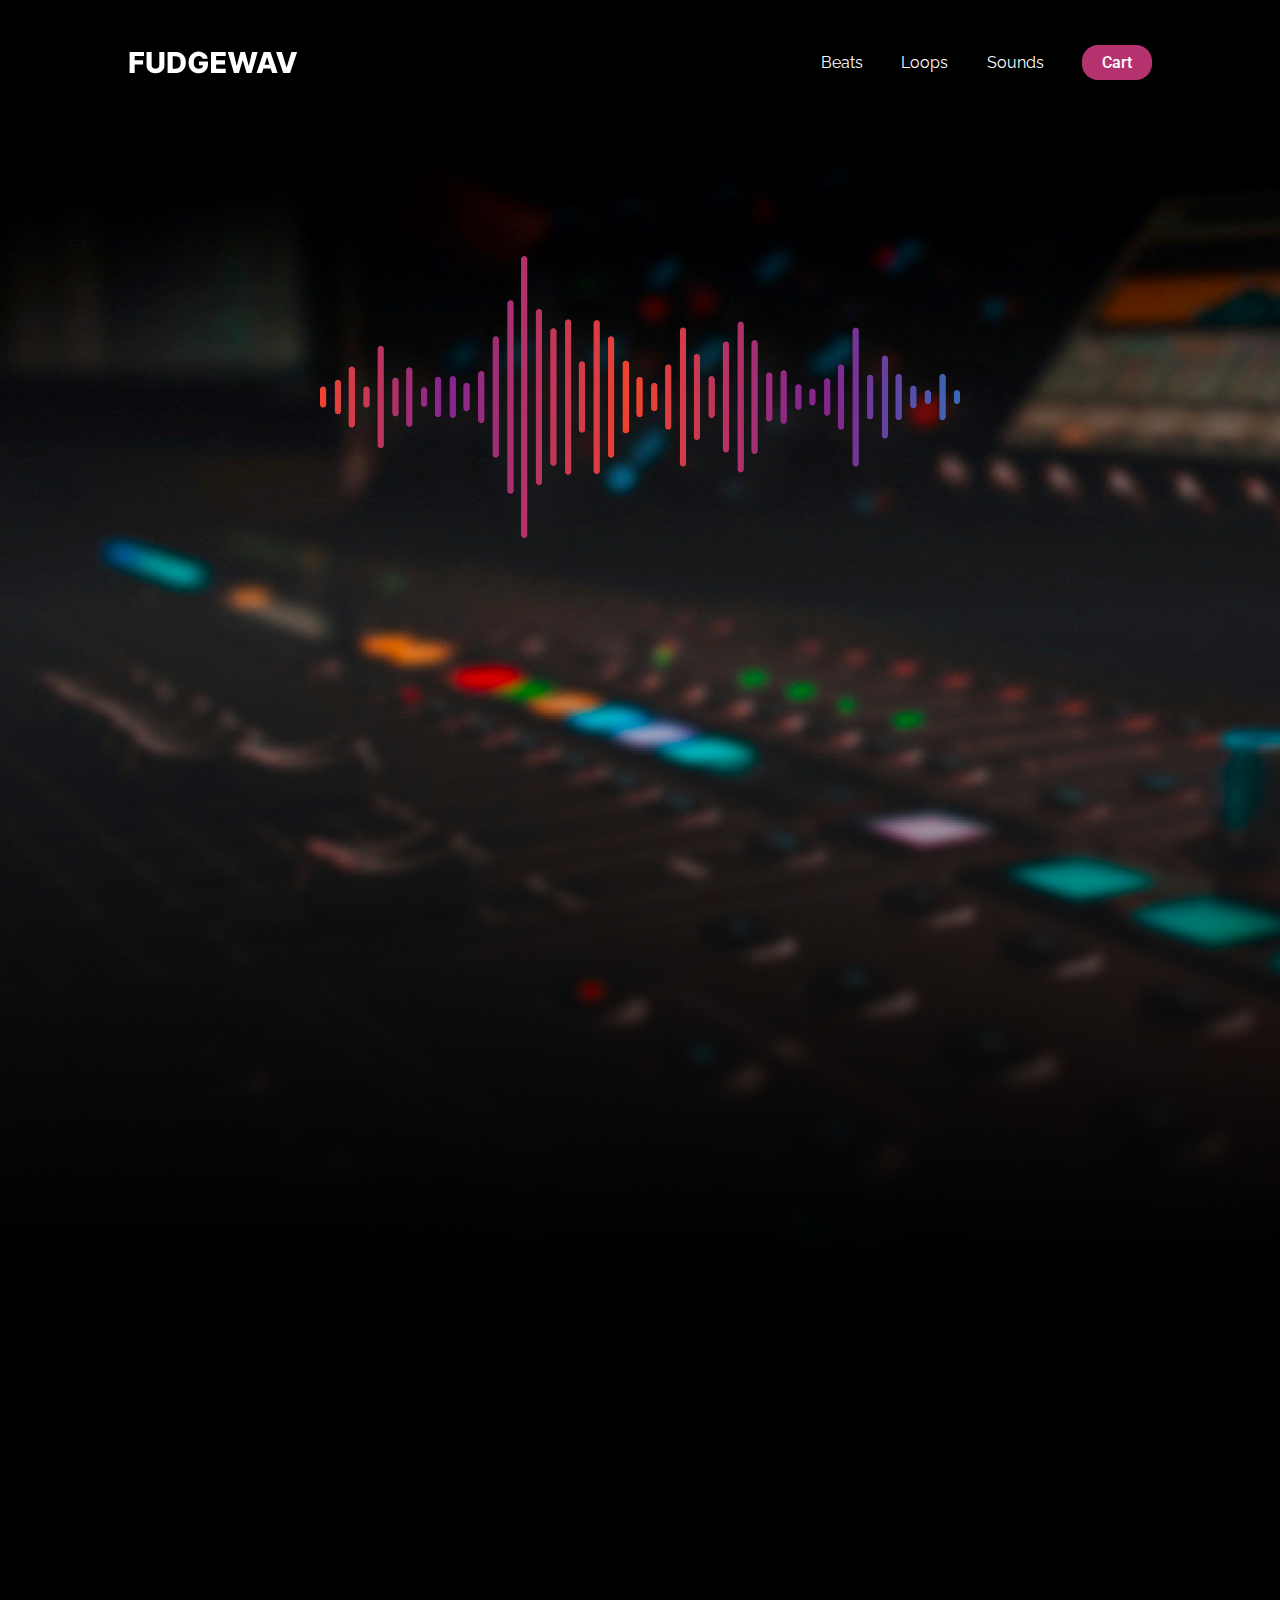
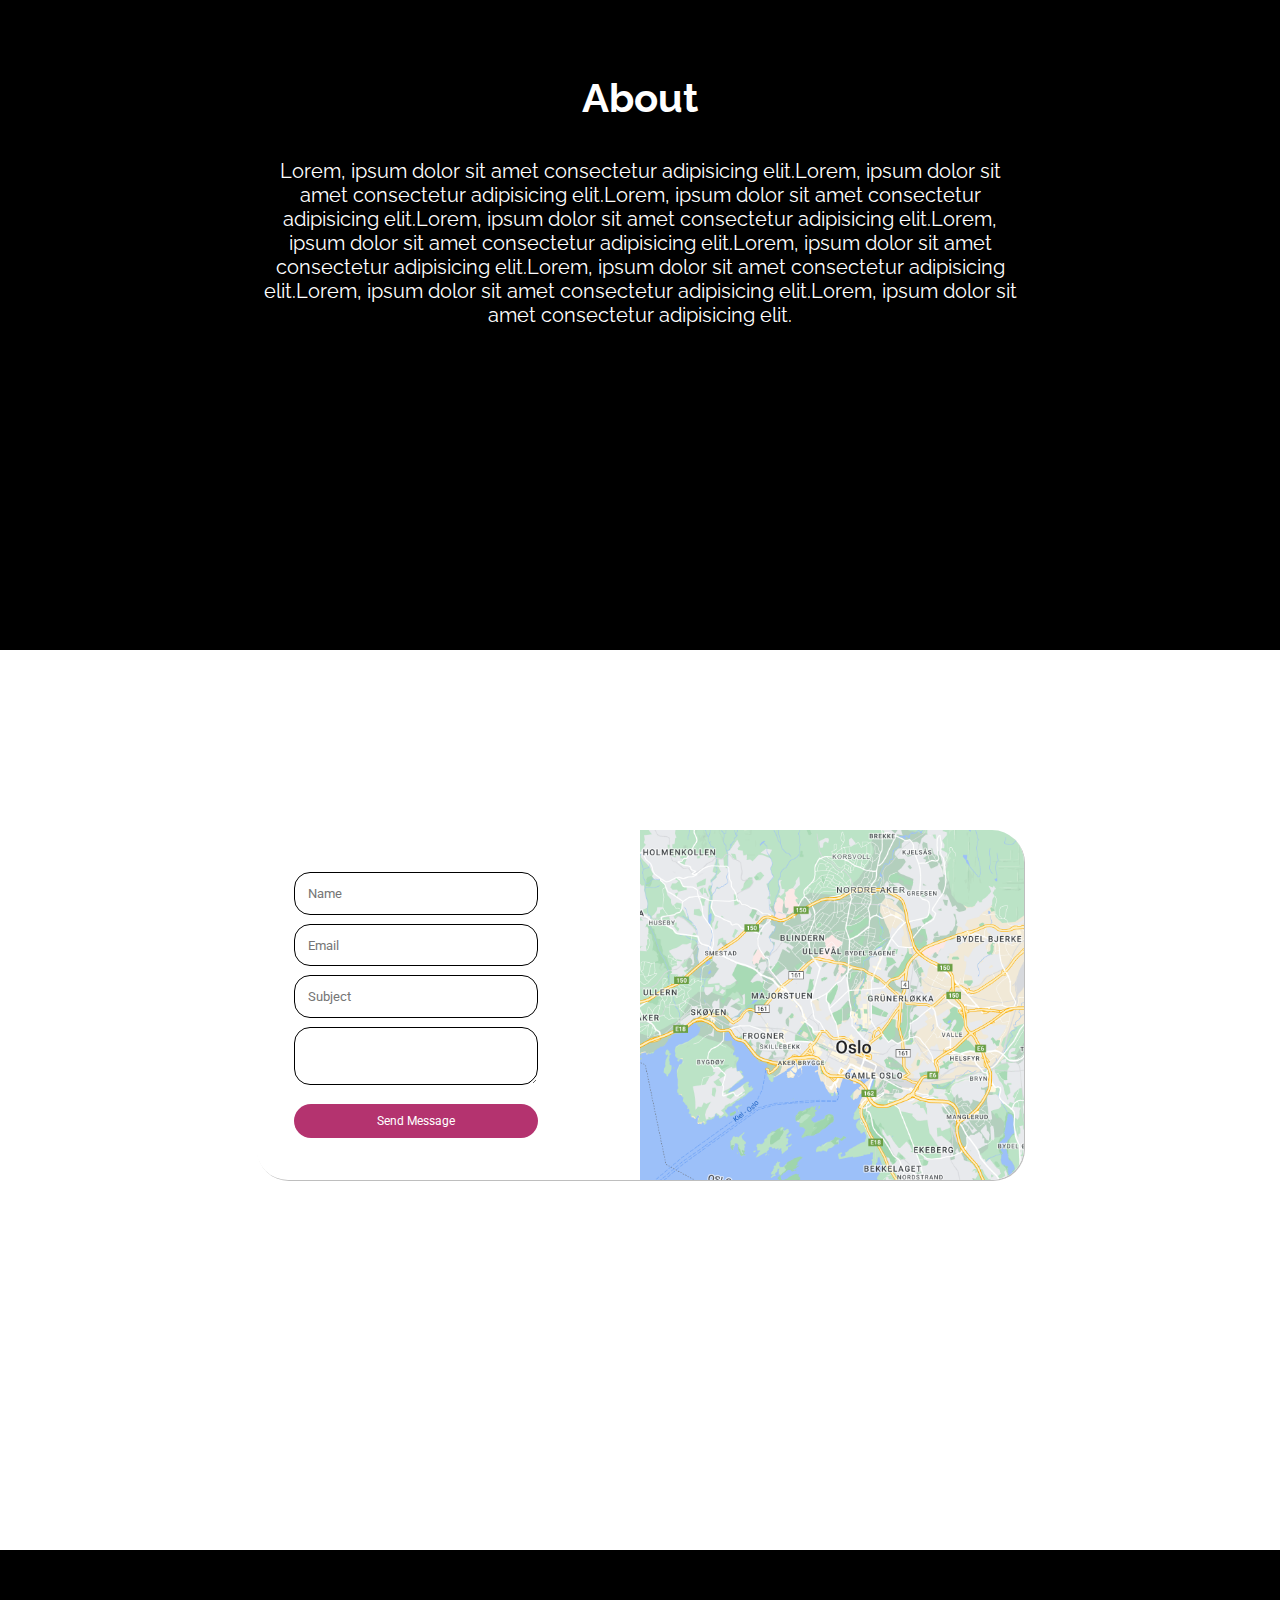
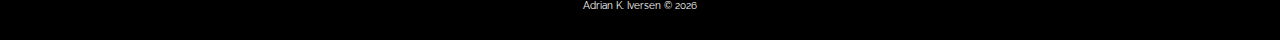
==== commit 4a72ffc3: "yep" ====
--- a/index.html
+++ b/index.html
@@ -31,9 +31,9 @@
 <main>
     <section class="hero_section">
       <div>
-           
+              <img src="./Assets/soundwave.png"> 
         </div>
-          <!--<img src="./Assets/soundwave.png">--> 
+      
         
     </section>
        
@@ -44,7 +44,7 @@
 
 <section class="about">
     <div class="container">
-        <h1>Lorem ipsum</h1>
+        <h1>About</h1>
         <p>Lorem, ipsum dolor sit amet consectetur adipisicing elit.Lorem, ipsum dolor sit amet consectetur adipisicing elit.Lorem, ipsum dolor sit amet consectetur adipisicing elit.Lorem, ipsum dolor sit amet consectetur adipisicing elit.Lorem, ipsum dolor sit amet consectetur adipisicing elit.Lorem, ipsum dolor sit amet consectetur adipisicing elit.Lorem, ipsum dolor sit amet consectetur adipisicing elit.Lorem, ipsum dolor sit amet consectetur adipisicing elit.Lorem, ipsum dolor sit amet consectetur adipisicing elit.</p>
     </div>
 </section>
@@ -61,7 +61,9 @@
             </textarea>
             <button type="button" class="btn">Send Message</button>
         </form>
-        <img class="kart" src="./Assets/karto.png">
+    
+        <img src="./Assets/karto.png"> 
+
     </div>
 </section>
 
--- a/style.css
+++ b/style.css
@@ -1,4 +1,5 @@
 @import url('https://fonts.googleapis.com/css2?family=Roboto:wght@500&display=swap');
+@import url('https://fonts.googleapis.com/css2?family=Raleway&display=swap');
 
 
 
@@ -49,7 +50,7 @@
 nav > ul > li {
     color: white;
     list-style: none;
-    font-family: 'Roboto';
+    font-family: 'Raleway';
     align-items: center;
     justify-content: center;
     cursor: pointer;
@@ -112,11 +113,14 @@
 .hero_section > div > img {
     -webkit-filter: drop-shadow(15px 15px 15px #222);
     filter: drop-shadow(15px 15px 15px #222);
-    width: 100%;  
-    height: 100vh;
-    justify-content: center;
-    align-items: center;
-
+    width: 50%;  
+    height: auto;
+    justify-content: center;
+    align-items: center;
+    margin-left: 25%;
+    margin-right: 25%;
+    margin-top: 20%;
+    margin-bottom: 20%;
 }
 
 
@@ -131,21 +135,19 @@
     justify-content: center;
     align-items: center;
     padding: 20vh 20vw;
-    font-family: 'Roboto';
+    font-family: 'Raleway';
     text-align: center;
     background-color: black;
     color: white;
 }
 
 .about h1 {
-    font-size: 25px;
-     
+    font-size: 40px;
     padding-bottom: 20px;
 }
 
 .about p {
-    font-style: italic;
-    width: 600px;
+    font-size: 20px;
     
 }
 
@@ -166,8 +168,9 @@
     column-gap: 5vw;
     border-radius: 32px;
     overflow: hidden;
-    background-color: rgb(255, 255, 255);
+    background-color: white;
     width: fit-content;
+    box-shadow: 1px 1px rgb(190, 190, 190);
 }
 .contact > .container > form {
     display: flex;
@@ -189,7 +192,7 @@
     color: #fff;
     margin-top: 10px;
     padding: 10px;
-    background-color: rgb(0, 104, 183);
+    background-color: rgb(180, 51, 111) ;
     font-size: 12px;
     font-family: 'Roboto';
     border: none;
@@ -203,15 +206,16 @@
 
 footer { 
     height: 10vh;
-    background-color: rgb(180, 51, 111); 
+    background-color: rgb(0, 0, 0); 
     color: #fff;
     align-content: center;
     justify-content: center;
 }
 footer > p {
     text-align: center;
-    font-family: "roboto"; 
+    font-family: "raleway"; 
     font-size: 10px; 
+    padding-top: 20px;
 }
 
 @media (max-width: 768px) {
@@ -224,8 +228,60 @@
     }
 }
 
-
-
-
-
-
+@media (max-width: 768px) {
+    .contact > .container > img {
+        display: none;
+    }
+}
+
+
+@media (max-width: 768px) {
+    main > .hero_section > div > img {
+        display: none;
+    }
+}
+
+@media (max-width: 768px) {
+    .contact > .container > form{
+        width: 100vw;
+        padding: 0vw;
+
+    }
+    .input-field {
+        border: solid black 2px;
+        border-radius: 40px;
+        padding: 5vw;
+        font-family: 'Roboto';
+        color: black;
+    }
+
+    .btn {
+        border-radius: 40px;
+        color: #fff;
+        margin-top: 10px;
+        padding: 30px;
+        background-color: rgb(180, 51, 111) ;
+        font-size: 18px;
+        font-family: 'Roboto';
+        border: none;
+        cursor: pointer;
+    }
+
+
+}
+
+@media (max-width: 768px) {
+    .contact > .container {
+        box-shadow: none;
+        justify-content: center;    
+        align-items: center;
+        width: 100%;
+        height: 100%;
+    }
+}
+
+
+
+
+
+
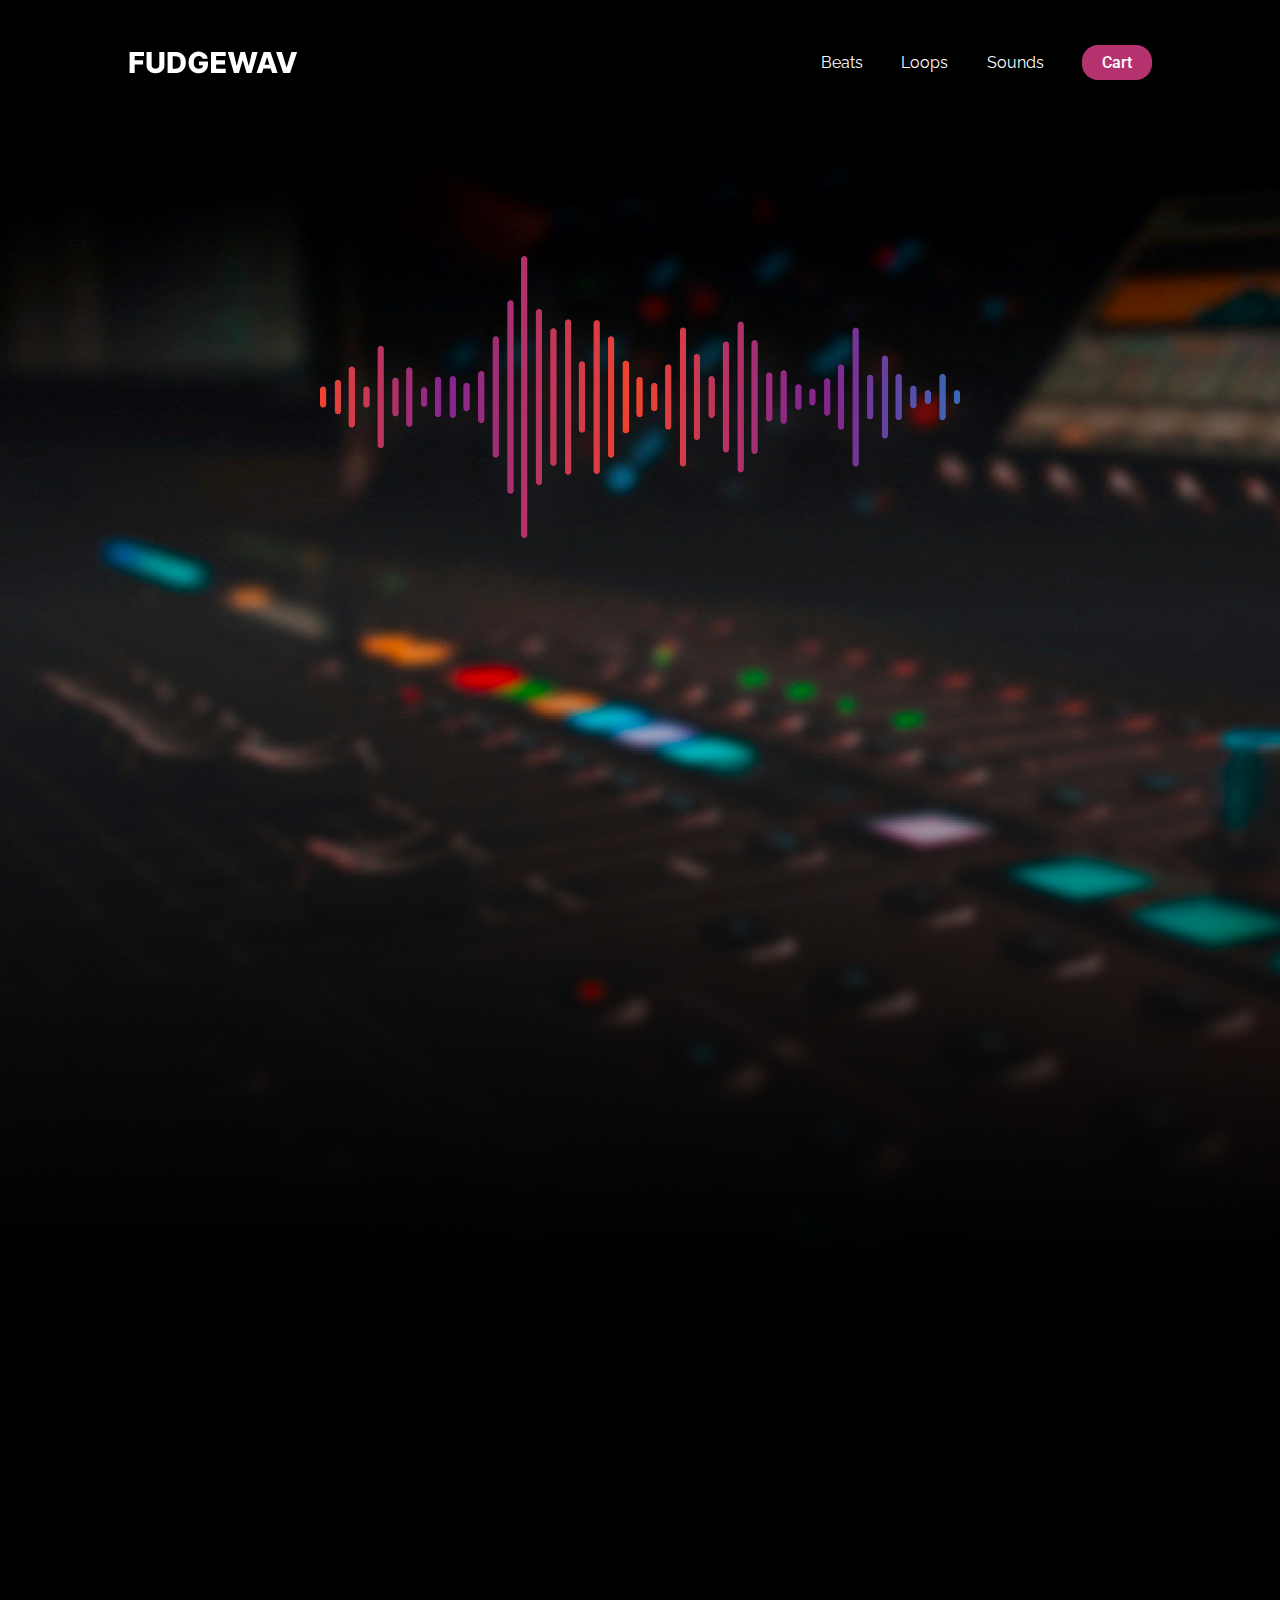
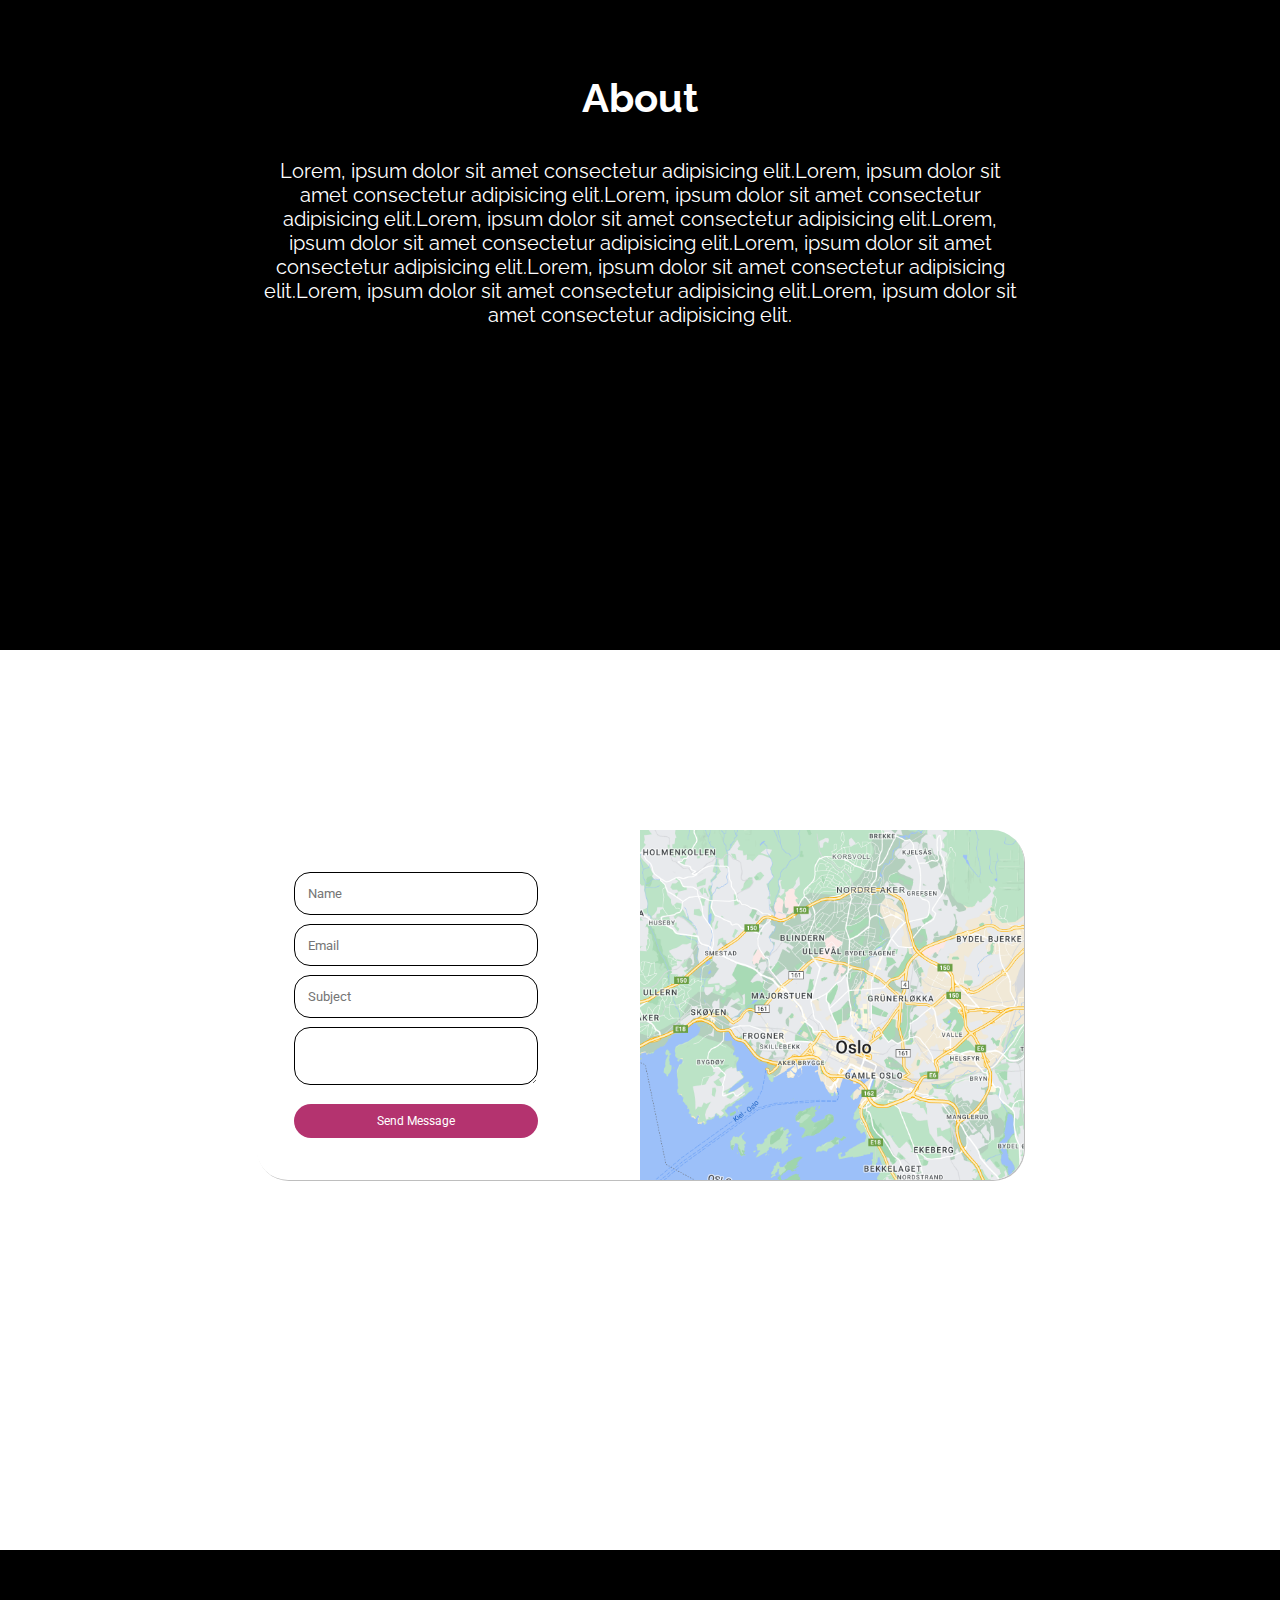
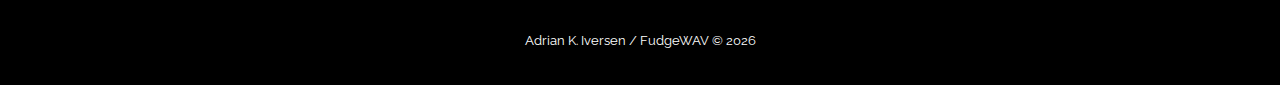
==== commit 989239fe: "yuh" ====
--- a/index.html
+++ b/index.html
@@ -98,6 +98,6 @@
 
 
     <footer>
-        <p>Adrian K. Iversen © <script>document.write(/\d{4}/.exec(Date())[0])</script></p>
+        <p>Adrian K. Iversen / FudgeWAV © <script>document.write(/\d{4}/.exec(Date())[0])</script></p>
     </footer>
 </html>--- a/style.css
+++ b/style.css
@@ -205,7 +205,7 @@
 /* FOOTER */ 
 
 footer { 
-    height: 10vh;
+    height: 15vh;
     background-color: rgb(0, 0, 0); 
     color: #fff;
     align-content: center;
@@ -214,8 +214,8 @@
 footer > p {
     text-align: center;
     font-family: "raleway"; 
-    font-size: 10px; 
-    padding-top: 20px;
+    font-size: 13px; 
+    padding-top: 45px;
 }
 
 @media (max-width: 768px) {
@@ -236,7 +236,7 @@
 
 
 @media (max-width: 768px) {
-    main > .hero_section > div > img {
+    main .hero_section > div > img {
         display: none;
     }
 }
